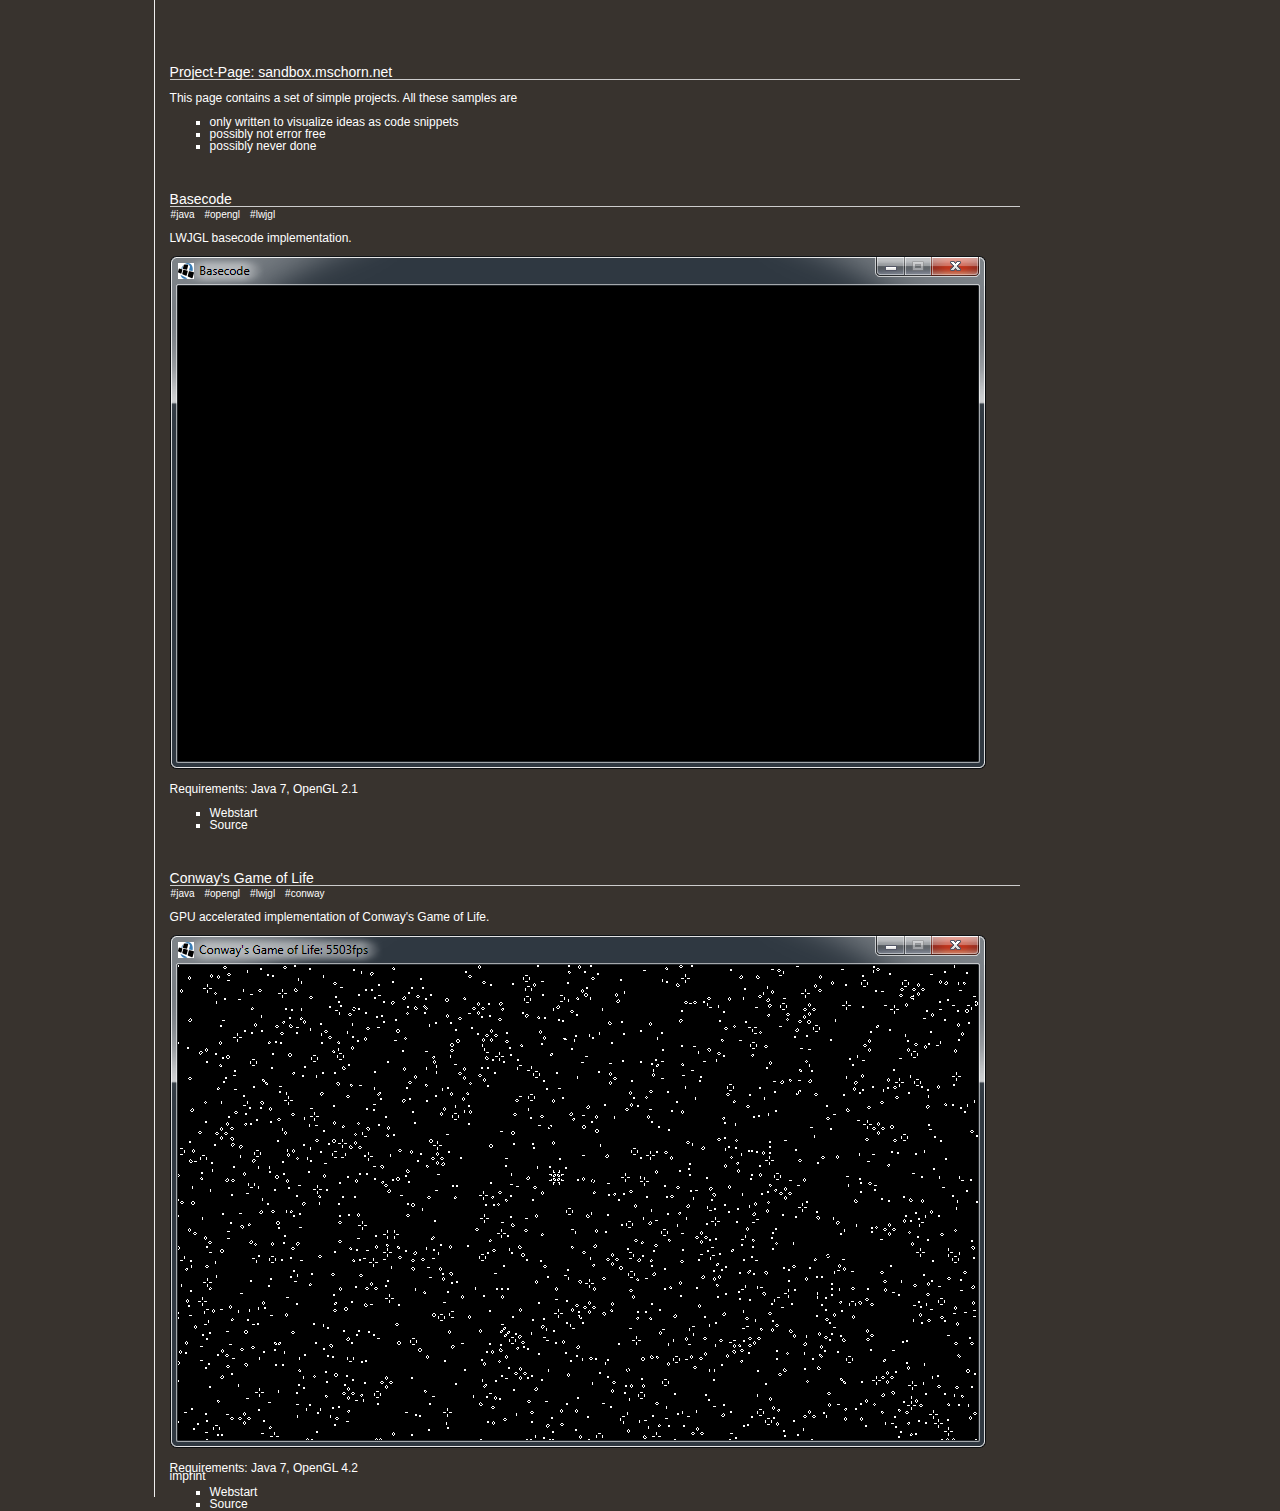
==== index.html @ 73b94a52 "Wagon: Deploying site to repository" ====
<!DOCTYPE HTML PUBLIC "-//W3C//DTD HTML 4.01//EN" "http://www.w3.org/TR/html4/strict.dtd">
<html>
<head>
<meta http-equiv="Content-Type" content="text/html;charset=utf-8">
<link href="images/favicon.ico" type="image/ico" rel="shortcut icon">
<link href="images/favicon.ico" type="image/ico" rel="icon">
<title>sandbox.mschorn.net</title>
<link rel="stylesheet" type="text/css" href="css/site.css">
</head>
<body>
	<div id="line">
		<div id="block">
		
			<div class="tblock">
				<span class="title">Project-Page: sandbox.mschorn.net</span>
			</div>
			<p>This page contains a set of simple projects. All these samples are</p>
			<ul>
				<li>only written to visualize ideas as code snippets</li>
				<li>possibly not error free</li>
				<li>possibly never done</li>
			</ul>


			<div class="tblock">
				<span class="title">Basecode</span>
			</div>
			<div class="tags">
				<span class="tag">#java</span><span class="tag">#opengl</span><span class="tag">#lwjgl</span>
			</div>
			<p>LWJGL basecode implementation.</p>
			<p><img src="images/basecode.png" alt="Basecode"></p>
			<p>Requirements: Java 7, OpenGL 2.1</p>
			<ul>
				<li><a href="jnlps/basecode.jnlp">Webstart</a></li>
				<li><a href="https://github.com/mschorn/net.mschorn.sandbox/tree/master/src/main/java/net/mschorn/sandbox/lwjgl/basecode">Source</a></li>
			</ul>


			<div class="tblock">
				<span class="title">Conway's Game of Life</span>
			</div>
			<div class="tags">
				<span class="tag">#java</span><span class="tag">#opengl</span><span class="tag">#lwjgl</span><span class="tag">#conway</span>
			</div>
			<p>GPU accelerated implementation of Conway's Game of Life.</p>
			<p><img src="images/conway.png" alt="Conway's Game of Life"></p>
			<p>Requirements: Java 7, OpenGL 4.2</p>
			<ul>
				<li><a href="jnlps/conway.jnlp">Webstart</a></li>
				<li><a href="https://github.com/mschorn/net.mschorn.sandbox/tree/master/src/main/java/net/mschorn/sandbox/lwjgl/conway">Source</a></li>
			</ul>


		</div>
		<div id="bottom">
			<div id="imprint">
				<table>
					<tr>
						<td class="bold" style="width: 45px;">name:</td>
						<td>Michael Schorn</td>
					</tr>
					<tr>
						<td class="bold">email:</td>
						<td><a href="mailto:me@mschorn.net">me@mschorn.net</a></td>
					</tr>
					<tr>
						<td class="bold">web:</td>
						<td><a href="http://mschorn.net">mschorn.net</a></td>
					</tr>
				</table>
			</div>
			<a id="imprintlink" onclick="document.getElementById('imprint').style.visibility='visible'; document.getElementById('imprintlink').style.visibility='hidden';" href="javascript://">imprint</a>
		</div>
	</div>
</body>
</html>
<!--
And always remember:
    "The Only Good Bug Is a Dead Bug"
-->
---- css/site.css ----
@charset "utf-8";

body {
	background-color: #38332e;
	font-family: dialog, sans-serif;
	font-size: 12px;
	line-height: 1;
	color: #ffffff;
}

a:link {
	text-decoration: none;
	font-weight: normal;
	color: #ffffff;
}

a:visited {
	text-decoration: none;
	font-weight: normal;
	color: #ffffff;
}

table {
	margin: 0px;
	padding: 0px;
	border-spacing: 0px;
}

td {
	margin-left: 0px;
	padding-left: 0px;
}

ul {
	list-style-type: square;
}

.bold {
	font-weight: bold;
}

.title {
	font-size: 14px;
}

.tag {
	font-size: 10px;
	margin: 0px 10px 0px 0px;
}

.tag:link {
	color: #777777;
}

.tag:visited {
	color: #777777;
}

.tags {
	margin: 1px;
}

.tblock {
	position: relative;
	min-width: 850px;
	padding: 0px;
	margin: 40px 0px 0px 0px;
	border-bottom-width: 1px;
	border-bottom-style: solid;
	border-bottom-color: #CCCCCC;
}

#line {
	position: absolute;
	top: 0px;
	left: 12%;
	width: 837px;
	min-height: 100%;
	border-left-width: 1px;
	border-left-style: solid;
	border-left-color: #eeeeee;
}

#block {
	position: relative;
	top: 25px;
	left: 15px;
}

#bottom {
	position: absolute;
	bottom: 15px;
	left: 15px;
	width: 521px;
}

#imprint {
	visibility: hidden;
}
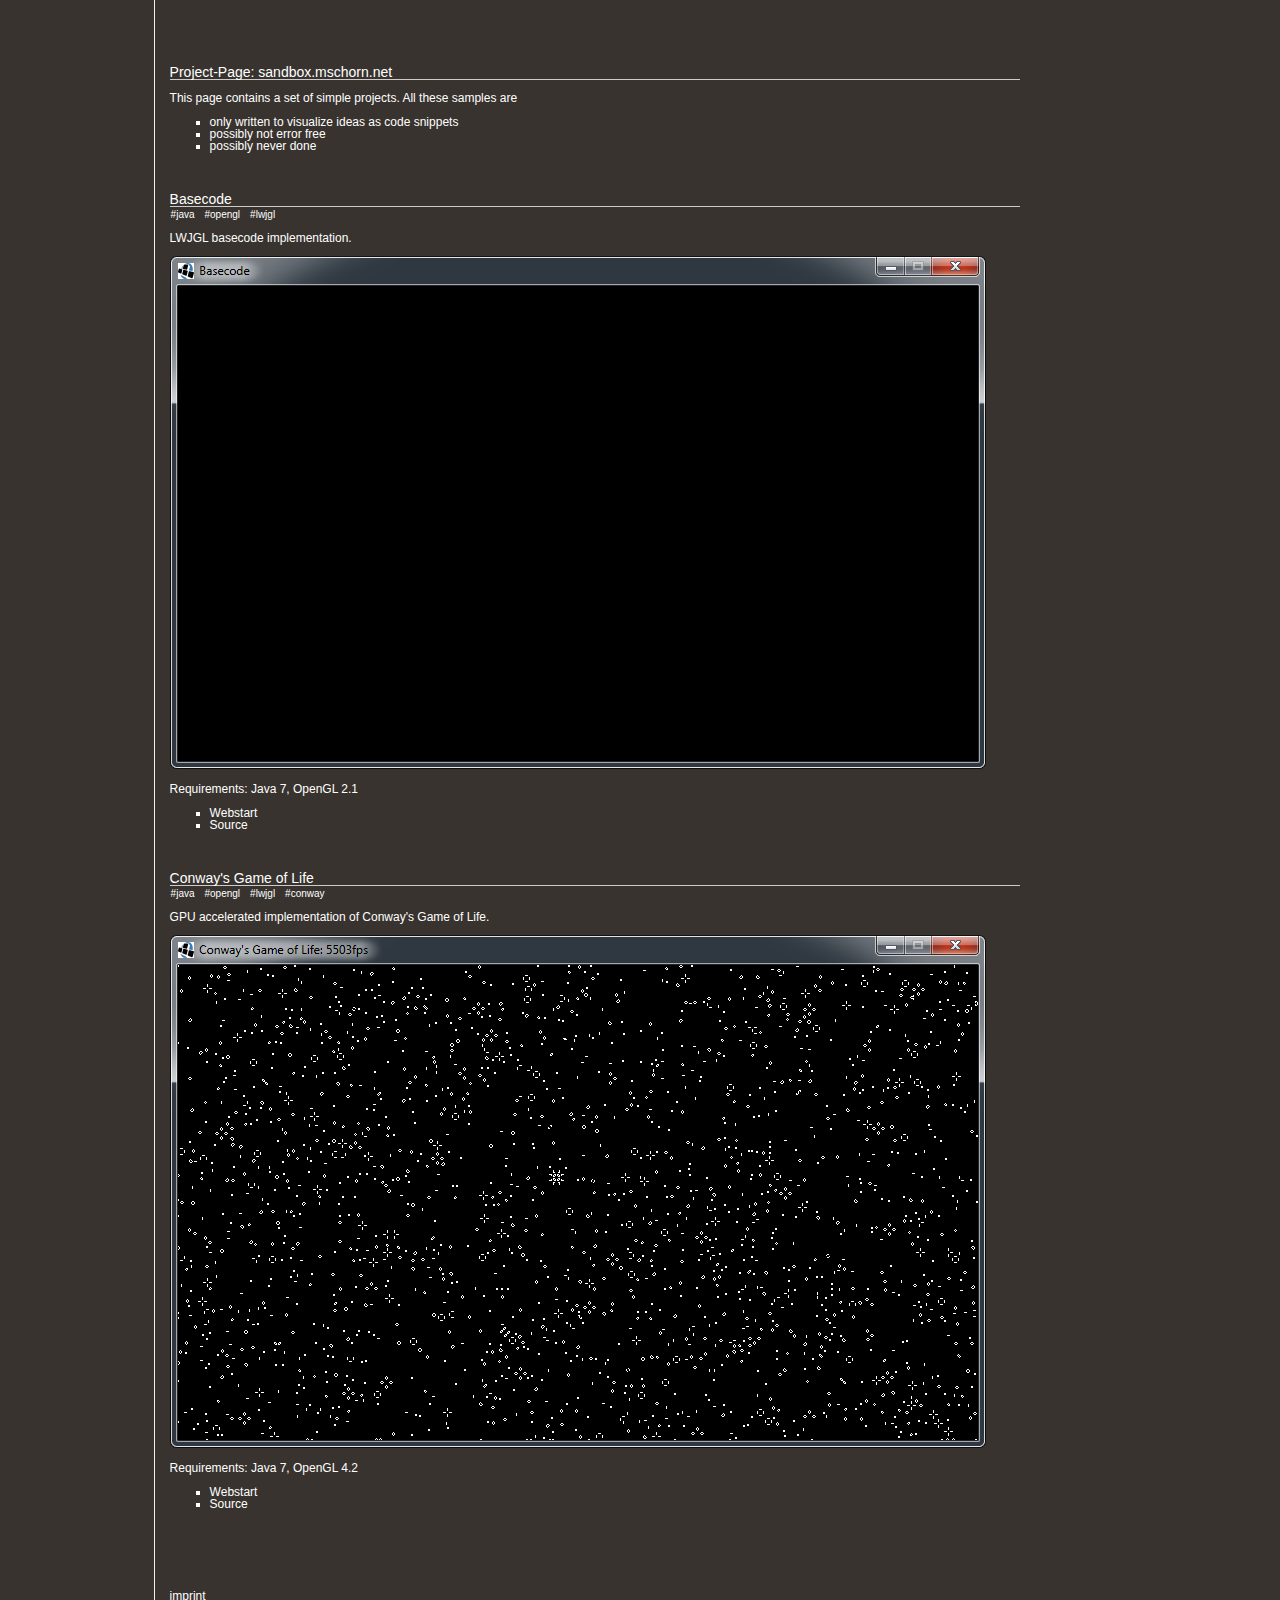
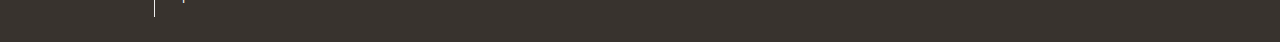
==== commit 949e2885: "Wagon: Deploying site to repository" ====
--- a/index.html
+++ b/index.html
@@ -51,6 +51,7 @@
 				<li><a href="https://github.com/mschorn/net.mschorn.sandbox/tree/master/src/main/java/net/mschorn/sandbox/lwjgl/conway">Source</a></li>
 			</ul>
 
+			<div id="space"></div>
 
 		</div>
 		<div id="bottom">
--- a/css/site.css
+++ b/css/site.css
@@ -87,6 +87,10 @@
 	left: 15px;
 }
 
+#space {
+	height: 120px;
+}
+
 #bottom {
 	position: absolute;
 	bottom: 15px;
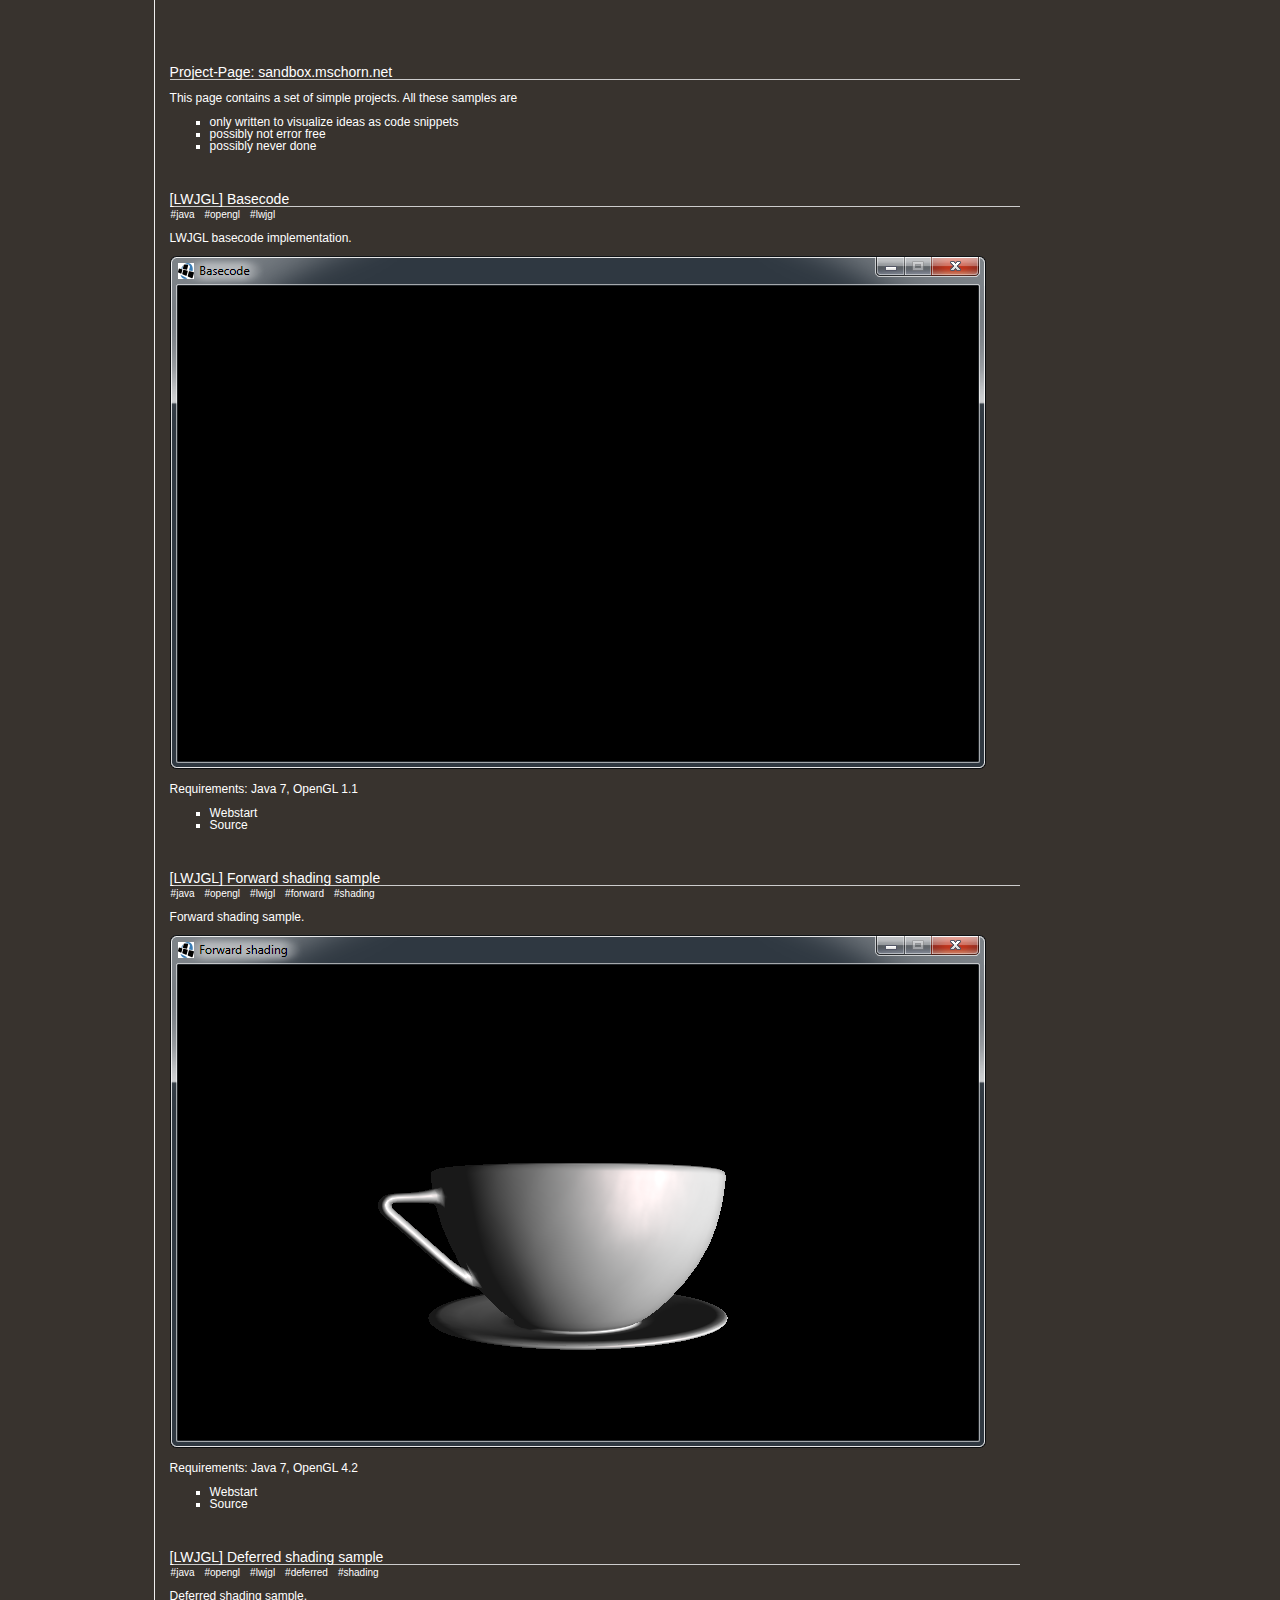
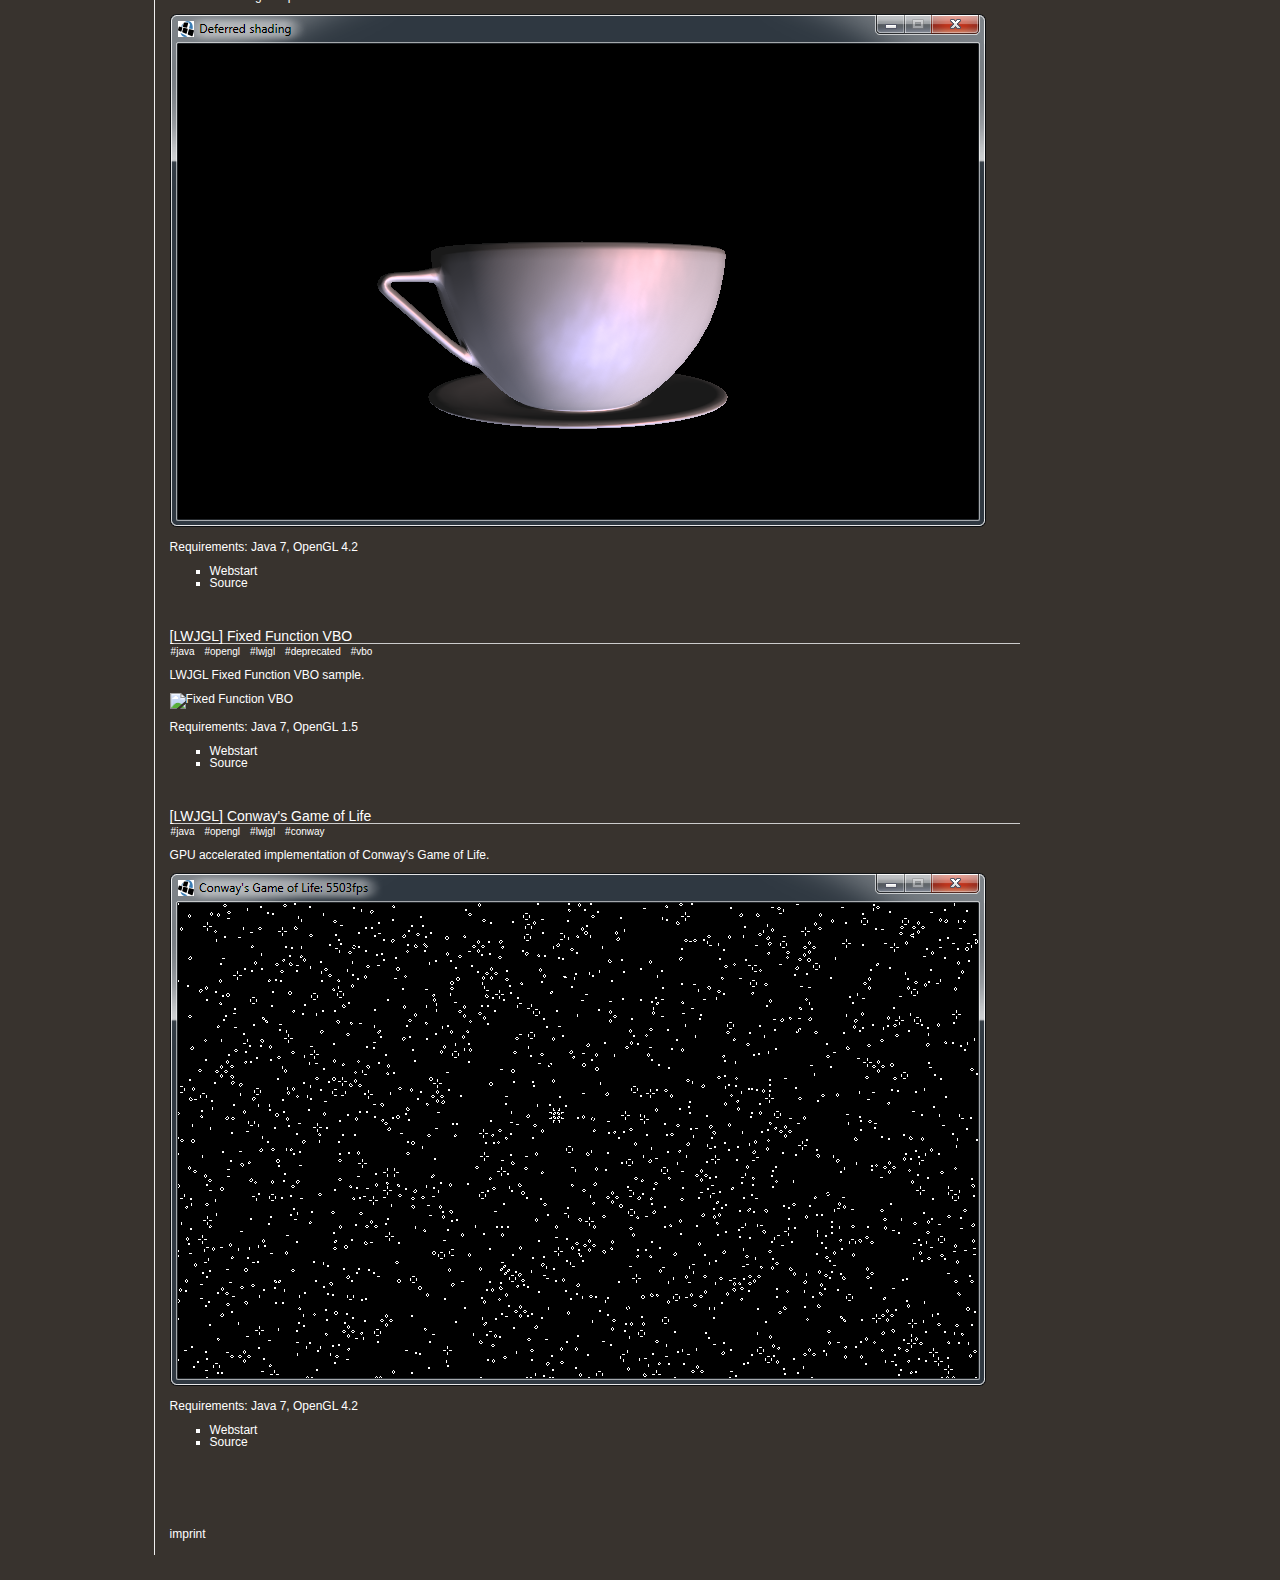
==== commit 03459b48: "Wagon: Deploying site to repository" ====
--- a/index.html
+++ b/index.html
@@ -23,22 +23,67 @@
 
 
 			<div class="tblock">
-				<span class="title">Basecode</span>
+				<span class="title"><a name="basecode">[LWJGL] Basecode</a></span>
 			</div>
 			<div class="tags">
 				<span class="tag">#java</span><span class="tag">#opengl</span><span class="tag">#lwjgl</span>
 			</div>
 			<p>LWJGL basecode implementation.</p>
 			<p><img src="images/basecode.png" alt="Basecode"></p>
-			<p>Requirements: Java 7, OpenGL 2.1</p>
+			<p>Requirements: Java 7, OpenGL 1.1</p>
 			<ul>
 				<li><a href="jnlps/basecode.jnlp">Webstart</a></li>
 				<li><a href="https://github.com/mschorn/net.mschorn.sandbox/tree/master/src/main/java/net/mschorn/sandbox/lwjgl/basecode">Source</a></li>
 			</ul>
+			
+			
+			<div class="tblock">
+				<span class="title"><a name="forward">[LWJGL] Forward shading sample</a></span>
+			</div>
+			<div class="tags">
+				<span class="tag">#java</span><span class="tag">#opengl</span><span class="tag">#lwjgl</span><span class="tag">#forward</span><span class="tag">#shading</span>
+			</div>
+			<p>Forward shading sample.</p>
+			<p><img src="images/forward.png" alt="Forward"></p>
+			<p>Requirements: Java 7, OpenGL 4.2</p>
+			<ul>
+				<li><a href="jnlps/forward.jnlp">Webstart</a></li>
+				<li><a href="https://github.com/mschorn/net.mschorn.sandbox/tree/master/src/main/java/net/mschorn/sandbox/lwjgl/forward/shading">Source</a></li>
+			</ul>
+			
+			
+			<div class="tblock">
+				<span class="title"><a name="deferred">[LWJGL] Deferred shading sample</a></span>
+			</div>
+			<div class="tags">
+				<span class="tag">#java</span><span class="tag">#opengl</span><span class="tag">#lwjgl</span><span class="tag">#deferred</span><span class="tag">#shading</span>
+			</div>
+			<p>Deferred shading sample.</p>
+			<p><img src="images/deferred.png" alt="Deferred"></p>
+			<p>Requirements: Java 7, OpenGL 4.2</p>
+			<ul>
+				<li><a href="jnlps/deferred.jnlp">Webstart</a></li>
+				<li><a href="https://github.com/mschorn/net.mschorn.sandbox/tree/master/src/main/java/net/mschorn/sandbox/lwjgl/deferred/shading">Source</a></li>
+			</ul>
+			
+			
+			<div class="tblock">
+				<span class="title"><a name="ffvbo">[LWJGL] Fixed Function VBO</a></span>
+			</div>
+			<div class="tags">
+				<span class="tag">#java</span><span class="tag">#opengl</span><span class="tag">#lwjgl</span><span class="tag">#deprecated</span><span class="tag">#vbo</span>
+			</div>
+			<p>LWJGL Fixed Function VBO sample.</p>
+			<p><img src="images/ffvbo.png" alt="Fixed Function VBO"></p>
+			<p>Requirements: Java 7, OpenGL 1.5</p>
+			<ul>
+				<li><a href="jnlps/ffvbo.jnlp">Webstart</a></li>
+				<li><a href="https://github.com/mschorn/net.mschorn.sandbox/tree/master/src/main/java/net/mschorn/sandbox/lwjgl/deprecated/vbo">Source</a></li>
+			</ul>
 
 
 			<div class="tblock">
-				<span class="title">Conway's Game of Life</span>
+				<span class="title"><a name="conway">[LWJGL] Conway's Game of Life</a></span>
 			</div>
 			<div class="tags">
 				<span class="tag">#java</span><span class="tag">#opengl</span><span class="tag">#lwjgl</span><span class="tag">#conway</span>
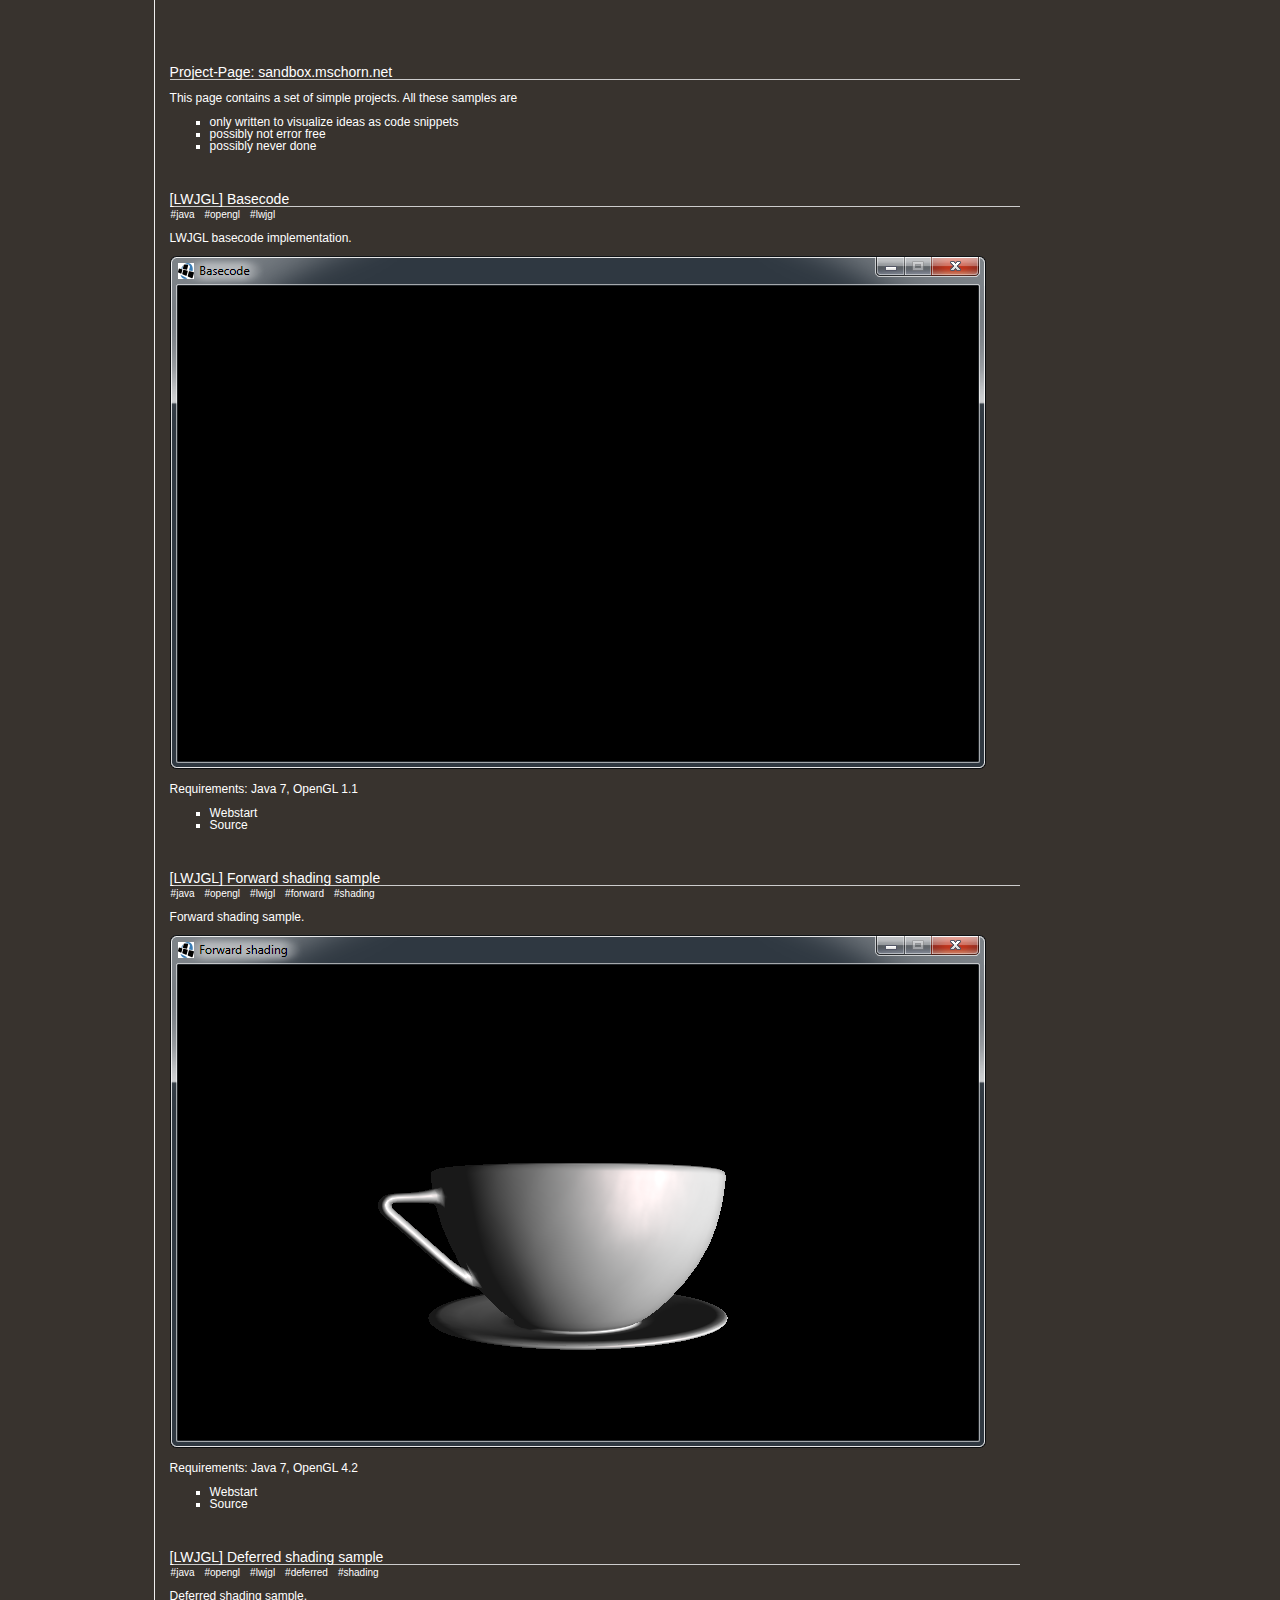
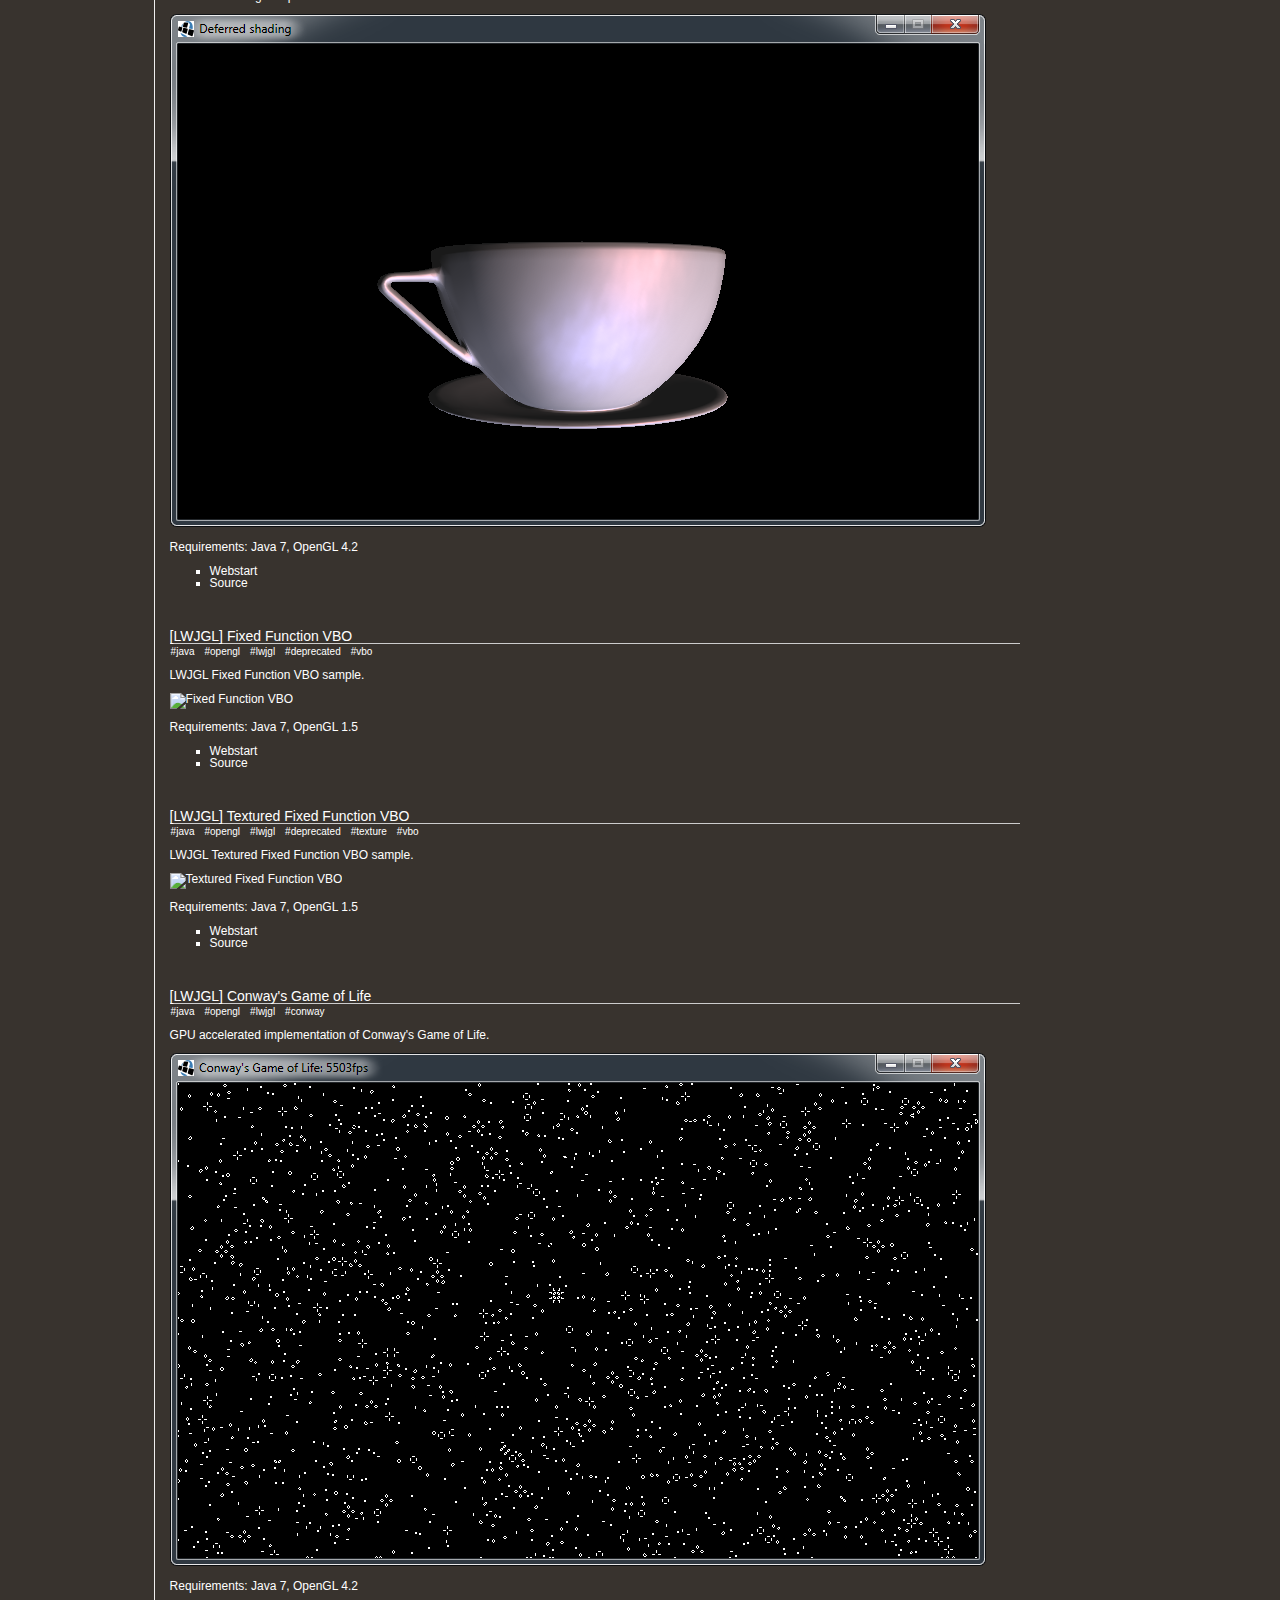
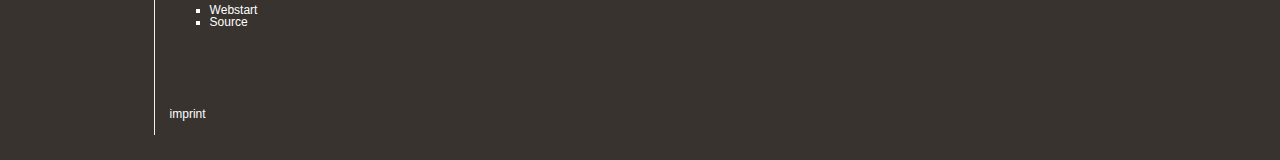
==== commit 0af65550: "Wagon: Deploying site to repository" ====
--- a/index.html
+++ b/index.html
@@ -80,6 +80,21 @@
 				<li><a href="jnlps/ffvbo.jnlp">Webstart</a></li>
 				<li><a href="https://github.com/mschorn/net.mschorn.sandbox/tree/master/src/main/java/net/mschorn/sandbox/lwjgl/deprecated/vbo">Source</a></li>
 			</ul>
+			
+			
+			<div class="tblock">
+				<span class="title"><a name="fftexturedvbo">[LWJGL] Textured Fixed Function VBO</a></span>
+			</div>
+			<div class="tags">
+				<span class="tag">#java</span><span class="tag">#opengl</span><span class="tag">#lwjgl</span><span class="tag">#deprecated</span><span class="tag">#texture</span><span class="tag">#vbo</span>
+			</div>
+			<p>LWJGL Textured Fixed Function VBO sample.</p>
+			<p><img src="images/fftexturedvbo.png" alt="Textured Fixed Function VBO"></p>
+			<p>Requirements: Java 7, OpenGL 1.5</p>
+			<ul>
+				<li><a href="jnlps/fftexturedvbo.jnlp">Webstart</a></li>
+				<li><a href="https://github.com/mschorn/net.mschorn.sandbox/tree/master/src/main/java/net/mschorn/sandbox/lwjgl/deprecated/texture">Source</a></li>
+			</ul>
 
 
 			<div class="tblock">
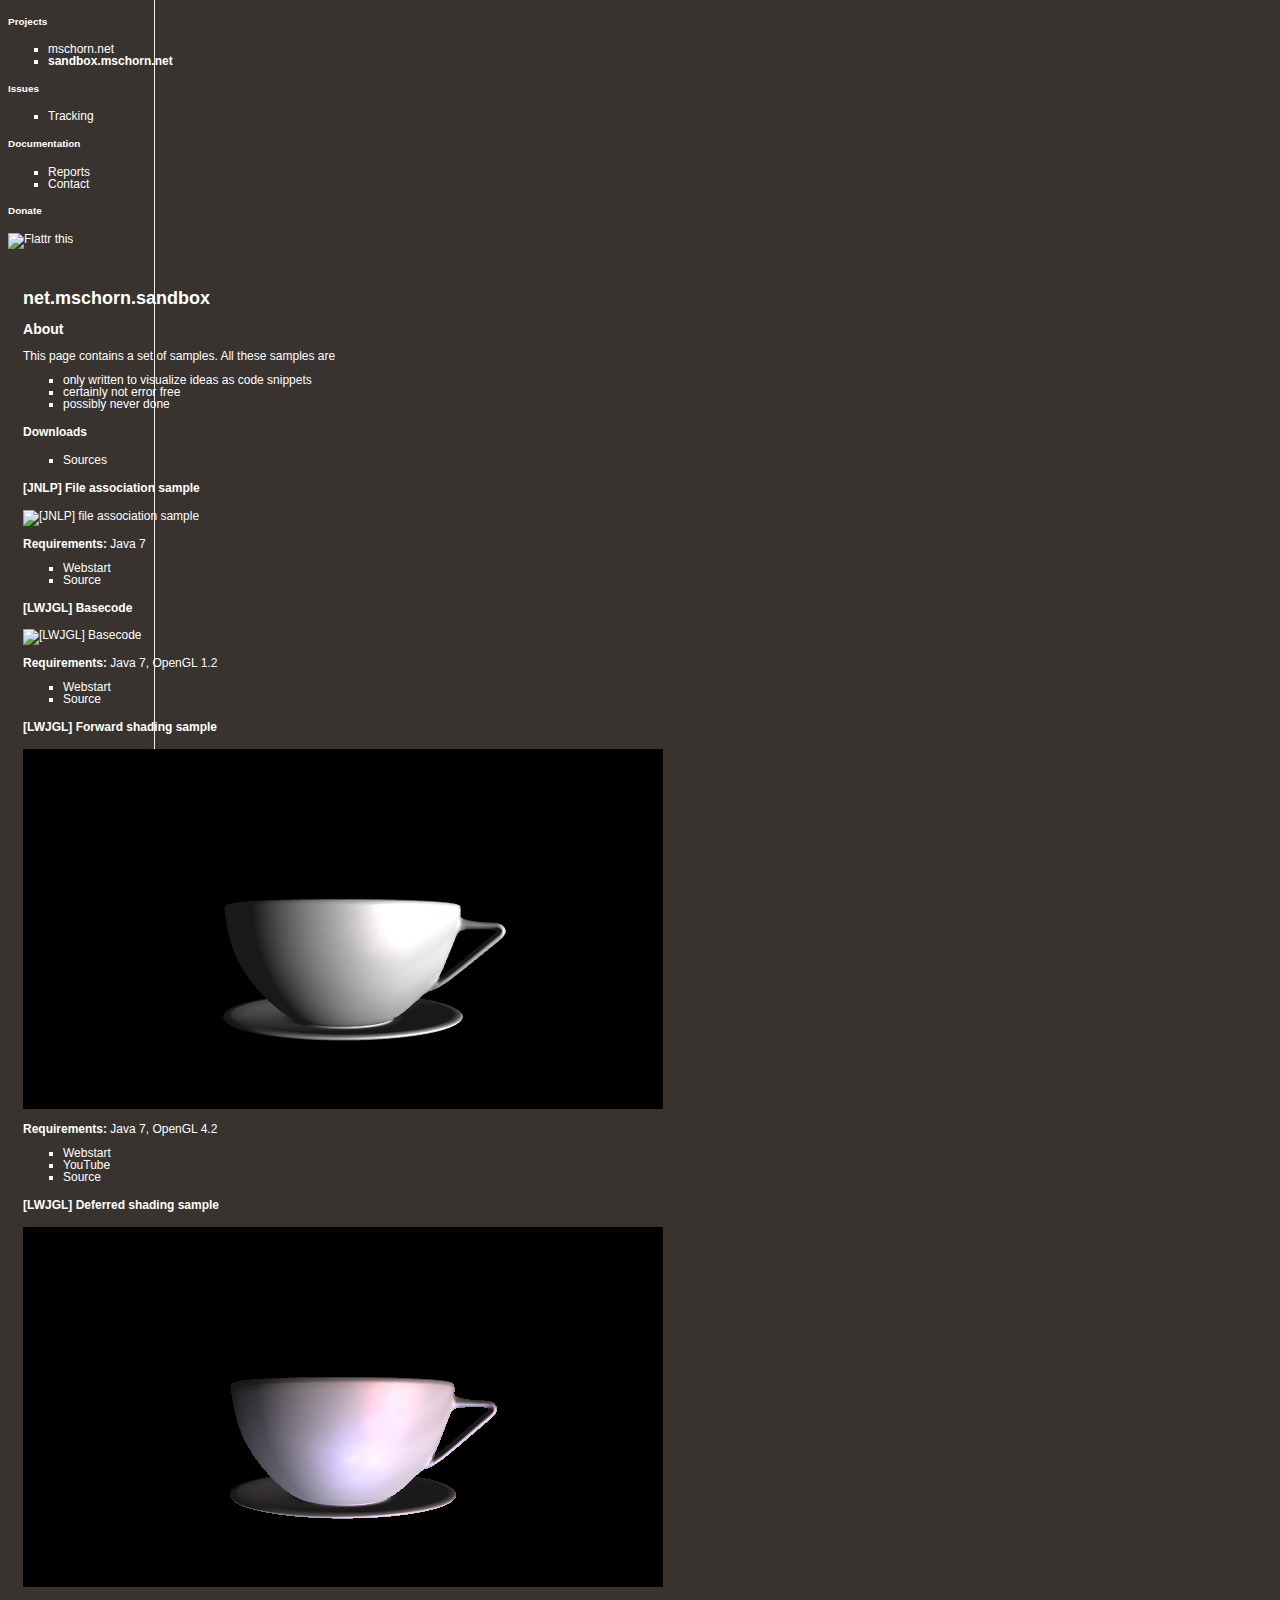
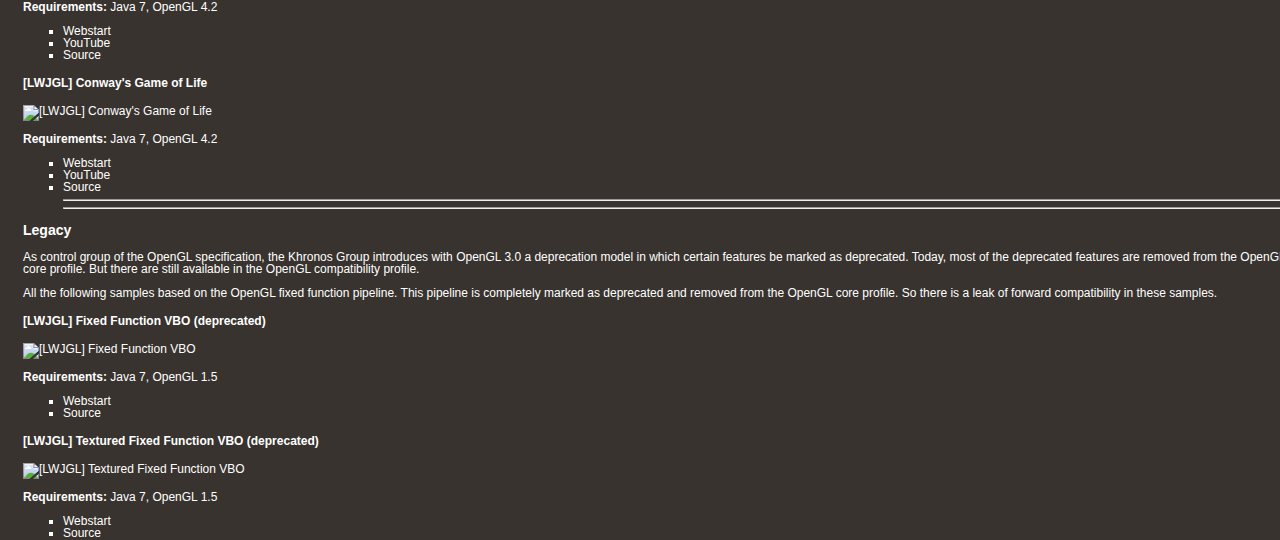
==== commit b82421a5: "Wagon: Deploying site to repository" ====
--- a/index.html
+++ b/index.html
@@ -1,142 +1,80 @@
 <!DOCTYPE HTML PUBLIC "-//W3C//DTD HTML 4.01//EN" "http://www.w3.org/TR/html4/strict.dtd">
-<html>
-<head>
-<meta http-equiv="Content-Type" content="text/html;charset=utf-8">
-<link href="images/favicon.ico" type="image/ico" rel="shortcut icon">
-<link href="images/favicon.ico" type="image/ico" rel="icon">
-<title>sandbox.mschorn.net</title>
-<link rel="stylesheet" type="text/css" href="css/site.css">
-</head>
-<body>
-	<div id="line">
-		<div id="block">
-		
-			<div class="tblock">
-				<span class="title">Project-Page: sandbox.mschorn.net</span>
-			</div>
-			<p>This page contains a set of simple projects. All these samples are</p>
-			<ul>
-				<li>only written to visualize ideas as code snippets</li>
-				<li>possibly not error free</li>
-				<li>possibly never done</li>
-			</ul>
 
 
-			<div class="tblock">
-				<span class="title"><a name="basecode">[LWJGL] Basecode</a></span>
-			</div>
-			<div class="tags">
-				<span class="tag">#java</span><span class="tag">#opengl</span><span class="tag">#lwjgl</span>
-			</div>
-			<p>LWJGL basecode implementation.</p>
-			<p><img src="images/basecode.png" alt="Basecode"></p>
-			<p>Requirements: Java 7, OpenGL 1.1</p>
-			<ul>
-				<li><a href="jnlps/basecode.jnlp">Webstart</a></li>
-				<li><a href="https://github.com/mschorn/net.mschorn.sandbox/tree/master/src/main/java/net/mschorn/sandbox/lwjgl/basecode">Source</a></li>
-			</ul>
-			
-			
-			<div class="tblock">
-				<span class="title"><a name="forward">[LWJGL] Forward shading sample</a></span>
-			</div>
-			<div class="tags">
-				<span class="tag">#java</span><span class="tag">#opengl</span><span class="tag">#lwjgl</span><span class="tag">#forward</span><span class="tag">#shading</span>
-			</div>
-			<p>Forward shading sample.</p>
-			<p><img src="images/forward.png" alt="Forward"></p>
-			<p>Requirements: Java 7, OpenGL 4.2</p>
-			<ul>
-				<li><a href="jnlps/forward.jnlp">Webstart</a></li>
-				<li><a href="https://github.com/mschorn/net.mschorn.sandbox/tree/master/src/main/java/net/mschorn/sandbox/lwjgl/forward/shading">Source</a></li>
-			</ul>
-			
-			
-			<div class="tblock">
-				<span class="title"><a name="deferred">[LWJGL] Deferred shading sample</a></span>
-			</div>
-			<div class="tags">
-				<span class="tag">#java</span><span class="tag">#opengl</span><span class="tag">#lwjgl</span><span class="tag">#deferred</span><span class="tag">#shading</span>
-			</div>
-			<p>Deferred shading sample.</p>
-			<p><img src="images/deferred.png" alt="Deferred"></p>
-			<p>Requirements: Java 7, OpenGL 4.2</p>
-			<ul>
-				<li><a href="jnlps/deferred.jnlp">Webstart</a></li>
-				<li><a href="https://github.com/mschorn/net.mschorn.sandbox/tree/master/src/main/java/net/mschorn/sandbox/lwjgl/deferred/shading">Source</a></li>
-			</ul>
-			
-			
-			<div class="tblock">
-				<span class="title"><a name="ffvbo">[LWJGL] Fixed Function VBO</a></span>
-			</div>
-			<div class="tags">
-				<span class="tag">#java</span><span class="tag">#opengl</span><span class="tag">#lwjgl</span><span class="tag">#deprecated</span><span class="tag">#vbo</span>
-			</div>
-			<p>LWJGL Fixed Function VBO sample.</p>
-			<p><img src="images/ffvbo.png" alt="Fixed Function VBO"></p>
-			<p>Requirements: Java 7, OpenGL 1.5</p>
-			<ul>
-				<li><a href="jnlps/ffvbo.jnlp">Webstart</a></li>
-				<li><a href="https://github.com/mschorn/net.mschorn.sandbox/tree/master/src/main/java/net/mschorn/sandbox/lwjgl/deprecated/vbo">Source</a></li>
-			</ul>
-			
-			
-			<div class="tblock">
-				<span class="title"><a name="fftexturedvbo">[LWJGL] Textured Fixed Function VBO</a></span>
-			</div>
-			<div class="tags">
-				<span class="tag">#java</span><span class="tag">#opengl</span><span class="tag">#lwjgl</span><span class="tag">#deprecated</span><span class="tag">#texture</span><span class="tag">#vbo</span>
-			</div>
-			<p>LWJGL Textured Fixed Function VBO sample.</p>
-			<p><img src="images/fftexturedvbo.png" alt="Textured Fixed Function VBO"></p>
-			<p>Requirements: Java 7, OpenGL 1.5</p>
-			<ul>
-				<li><a href="jnlps/fftexturedvbo.jnlp">Webstart</a></li>
-				<li><a href="https://github.com/mschorn/net.mschorn.sandbox/tree/master/src/main/java/net/mschorn/sandbox/lwjgl/deprecated/texture">Source</a></li>
-			</ul>
 
 
-			<div class="tblock">
-				<span class="title"><a name="conway">[LWJGL] Conway's Game of Life</a></span>
-			</div>
-			<div class="tags">
-				<span class="tag">#java</span><span class="tag">#opengl</span><span class="tag">#lwjgl</span><span class="tag">#conway</span>
-			</div>
-			<p>GPU accelerated implementation of Conway's Game of Life.</p>
-			<p><img src="images/conway.png" alt="Conway's Game of Life"></p>
-			<p>Requirements: Java 7, OpenGL 4.2</p>
-			<ul>
-				<li><a href="jnlps/conway.jnlp">Webstart</a></li>
-				<li><a href="https://github.com/mschorn/net.mschorn.sandbox/tree/master/src/main/java/net/mschorn/sandbox/lwjgl/conway">Source</a></li>
-			</ul>
 
-			<div id="space"></div>
+<!--
 
-		</div>
-		<div id="bottom">
-			<div id="imprint">
-				<table>
-					<tr>
-						<td class="bold" style="width: 45px;">name:</td>
-						<td>Michael Schorn</td>
-					</tr>
-					<tr>
-						<td class="bold">email:</td>
-						<td><a href="mailto:me@mschorn.net">me@mschorn.net</a></td>
-					</tr>
-					<tr>
-						<td class="bold">web:</td>
-						<td><a href="http://mschorn.net">mschorn.net</a></td>
-					</tr>
-				</table>
-			</div>
-			<a id="imprintlink" onclick="document.getElementById('imprint').style.visibility='visible'; document.getElementById('imprintlink').style.visibility='hidden';" href="javascript://">imprint</a>
-		</div>
-	</div>
-</body>
+Copyright 2011 - 2012, Michael Schorn (me@mschorn.net). All rights reserved.
+
+Redistribution and use in source and binary forms, with or without modification, are permitted
+provided that the following conditions are met:
+
+   1. Redistributions of source code must retain the above copyright notice, this list of
+      conditions and the following disclaimer.
+
+   2. Redistributions in binary form must reproduce the above copyright notice, this list of
+      conditions and the following disclaimer in the documentation and/or other materials
+      provided with the distribution.
+
+THIS SOFTWARE IS PROVIDED BY THE COPYRIGHT HOLDERS AND CONTRIBUTORS "AS IS" AND ANY EXPRESS
+OR IMPLIED WARRANTIES, INCLUDING, BUT NOT LIMITED TO, THE IMPLIED WARRANTIES OF MERCHANTABILITY
+AND FITNESS FOR A PARTICULAR PURPOSE ARE DISCLAIMED. IN NO EVENT SHALL THE COPYRIGHT OWNER OR
+CONTRIBUTORS BE LIABLE FOR ANY DIRECT, INDIRECT, INCIDENTAL, SPECIAL, EXEMPLARY, OR CONSEQUENTIAL
+DAMAGES (INCLUDING, BUT NOT LIMITED TO, PROCUREMENT OF SUBSTITUTE GOODS OR SERVICES; LOSS OF USE,
+DATA, OR PROFITS; OR BUSINESS INTERRUPTION) HOWEVER CAUSED AND ON ANY THEORY OF LIABILITY, WHETHER
+IN CONTRACT, STRICT LIABILITY, OR TORT (INCLUDING NEGLIGENCE OR OTHERWISE) ARISING IN ANY WAY OUT
+OF THE USE OF THIS SOFTWARE, EVEN IF ADVISED OF THE POSSIBILITY OF SUCH DAMAGE.
+
+-->
+
+<html>
+  <head>
+    <meta http-equiv="Content-Type" content="text/html;charset=UTF-8">
+    <link href="./images/favicon.ico" type="image/ico" rel="shortcut icon">
+    <link href="./images/favicon.ico" type="image/ico" rel="icon">
+    <title>net.mschorn.sandbox - net.mschorn.sandbox</title>
+    <style type="text/css">
+      @import url("./css/maven-theme.css");
+      @import url("./css/site.css");
+    </style>
+  </head>
+  <body>
+    <div id="main">
+      <div id="menu">            <h5>Projects</h5>
+            <ul>
+                  <li class="none">
+                <a href="http://mschorn.net/index.html" class="externalLink" title="mschorn.net">mschorn.net</a>
+      </li>
+                  <li class="none">
+      <strong>sandbox.mschorn.net</strong>
+      </li>
+          </ul>
+                <h5>Issues</h5>
+            <ul>
+                  <li class="none">
+                <a href="https://github.com/mschorn/net.mschorn.sandbox/issues/" class="externalLink" title="Tracking">Tracking</a>
+      </li>
+          </ul>
+                <h5>Documentation</h5>
+            <ul>
+                  <li class="none">
+                <a href="project-reports.html" title="Reports">Reports</a>
+      </li>
+                  <li class="none">
+                <a href="contact.html" title="Contact">Contact</a>
+      </li>
+          </ul>
+                  <h5>Donate</h5>
+      <a id="flattr" href="http://flattr.com/thing/932382/sandbox-mschorn-net"><img src="./images/flattr-badge-large.png" alt="Flattr this" title="Flattr this"></a>
+      </div>
+      <div id="line">&nbsp;</div>
+      <div id="block"><div class="section"><h2>net.mschorn.sandbox<a name="net.mschorn.sandbox"></a></h2><div class="section"><h3>About<a name="About"></a></h3><p>This page contains a set of samples. All these samples are</p><ul><li>only written to visualize ideas as code snippets</li><li>certainly not error free</li><li>possibly never done</li></ul><div class="section"><h4>Downloads<a name="Downloads"></a></h4><ul><li><a href="./zips/sandbox-sources.zip">Sources</a></li></ul></div><div class="section"><h4>[JNLP] File association sample<a name="aJNLP_File_association_sample"></a></h4><img src="./images/jnlp/association.png" alt="[JNLP] file association sample" /><p><b>Requirements:</b> Java 7</p><ul><li><a href="./jnlps/jnlp/association.jnlp">Webstart</a></li><li><a class="externalLink" href="https://github.com/mschorn/net.mschorn.sandbox/tree/master/src/main/java/net/mschorn/sandbox/jnlp/association">Source</a></li></ul></div><div class="section"><h4>[LWJGL] Basecode<a name="aLWJGL_Basecode"></a></h4><img src="./images/lwjgl/basecode/ITBasecode.png" alt="[LWJGL] Basecode" /><p><b>Requirements:</b> Java 7, OpenGL 1.2</p><ul><li><a href="./jnlps/lwjgl/basecode.jnlp">Webstart</a></li><li><a class="externalLink" href="https://github.com/mschorn/net.mschorn.sandbox/tree/master/src/main/java/net/mschorn/sandbox/lwjgl/basecode">Source</a></li></ul></div><div class="section"><h4>[LWJGL] Forward shading sample<a name="aLWJGL_Forward_shading_sample"></a></h4><img src="./images/lwjgl/forward/samples/shading/ITForwardShading.png" alt="[LWJGL] Forward shading sample" /><p><b>Requirements:</b> Java 7, OpenGL 4.2</p><ul><li><a href="./jnlps/lwjgl/forward/forward.jnlp">Webstart</a></li><li><a class="externalLink" href="https://www.youtube.com/watch?v=pTU6_xQVCeY">YouTube</a></li><li><a class="externalLink" href="https://github.com/mschorn/net.mschorn.sandbox/tree/master/src/main/java/net/mschorn/sandbox/lwjgl/forward/samples/shading">Source</a></li></ul></div><div class="section"><h4>[LWJGL] Deferred shading sample<a name="aLWJGL_Deferred_shading_sample"></a></h4><img src="./images/lwjgl/deferred/samples/shading/ITDeferredShading.png" alt="[LWJGL] Deferred shading sample" /><p><b>Requirements:</b> Java 7, OpenGL 4.2</p><ul><li><a href="./jnlps/lwjgl/deferred/deferred.jnlp">Webstart</a></li><li><a class="externalLink" href="https://www.youtube.com/watch?v=SZigctCVqBs">YouTube</a></li><li><a class="externalLink" href="https://github.com/mschorn/net.mschorn.sandbox/tree/master/src/main/java/net/mschorn/sandbox/lwjgl/deferred/samples/shading">Source</a></li></ul></div><div class="section"><h4>[LWJGL] Conway's Game of Life<a name="aLWJGL_Conways_Game_of_Life"></a></h4><img src="./images/lwjgl/gpgpu/samples/conway/ITConway.png" alt="[LWJGL] Conway's Game of Life" /><p><b>Requirements:</b> Java 7, OpenGL 4.2</p><ul><li><a href="./jnlps/lwjgl/gpgpu/conway.jnlp">Webstart</a></li><li><a class="externalLink" href="https://www.youtube.com/watch?v=pkvoQ9Nxpg4">YouTube</a></li><li><a class="externalLink" href="https://github.com/mschorn/net.mschorn.sandbox/tree/master/src/main/java/net/mschorn/sandbox/lwjgl/gpgpu/samples/conway">Source</a><hr /><hr /></li></ul></div></div><div class="section"><h3>Legacy<a name="Legacy"></a></h3><p>As control group of the OpenGL specification, the Khronos Group introduces with OpenGL 3.0 a deprecation model in which certain features be marked as deprecated. Today, most of the deprecated features are removed from the OpenGL core profile. But there are still available in the OpenGL compatibility profile.</p><p>All the following samples based on the OpenGL fixed function pipeline. This pipeline is completely marked as deprecated and removed from the OpenGL core profile. So there is a leak of forward compatibility in these samples.</p><div class="section"><h4>[LWJGL] Fixed Function VBO (deprecated)<a name="aLWJGL_Fixed_Function_VBO_deprecated"></a></h4><img src="./images/lwjgl/deprecated/samples/vbo/ITSimpleVBO.png" alt="[LWJGL] Fixed Function VBO" /><p><b>Requirements:</b> Java 7, OpenGL 1.5</p><ul><li><a href="./jnlps/lwjgl/deprecated/simplevbo.jnlp">Webstart</a></li><li><a class="externalLink" href="https://github.com/mschorn/net.mschorn.sandbox/tree/master/src/main/java/net/mschorn/sandbox/lwjgl/deprecated/samples/vbo">Source</a></li></ul></div><div class="section"><h4>[LWJGL] Textured Fixed Function VBO (deprecated)<a name="aLWJGL_Textured_Fixed_Function_VBO_deprecated"></a></h4><img src="./images/lwjgl/deprecated/samples/texture/ITTexturedVBO.png" alt="[LWJGL] Textured Fixed Function VBO" /><p><b>Requirements:</b> Java 7, OpenGL 1.5</p><ul><li><a href="./jnlps/lwjgl/deprecated/texturedvbo.jnlp">Webstart</a></li><li><a class="externalLink" href="https://github.com/mschorn/net.mschorn.sandbox/tree/master/src/main/java/net/mschorn/sandbox/lwjgl/deprecated/samples/texture">Source</a> </li></ul></div></div></div></div>
+    </div>
+  </body>
 </html>
 <!--
 And always remember:
-    "The Only Good Bug Is a Dead Bug"
--->+    "The Only Good Bug Is a Dead Bug" (Starship Troopers)
+-->
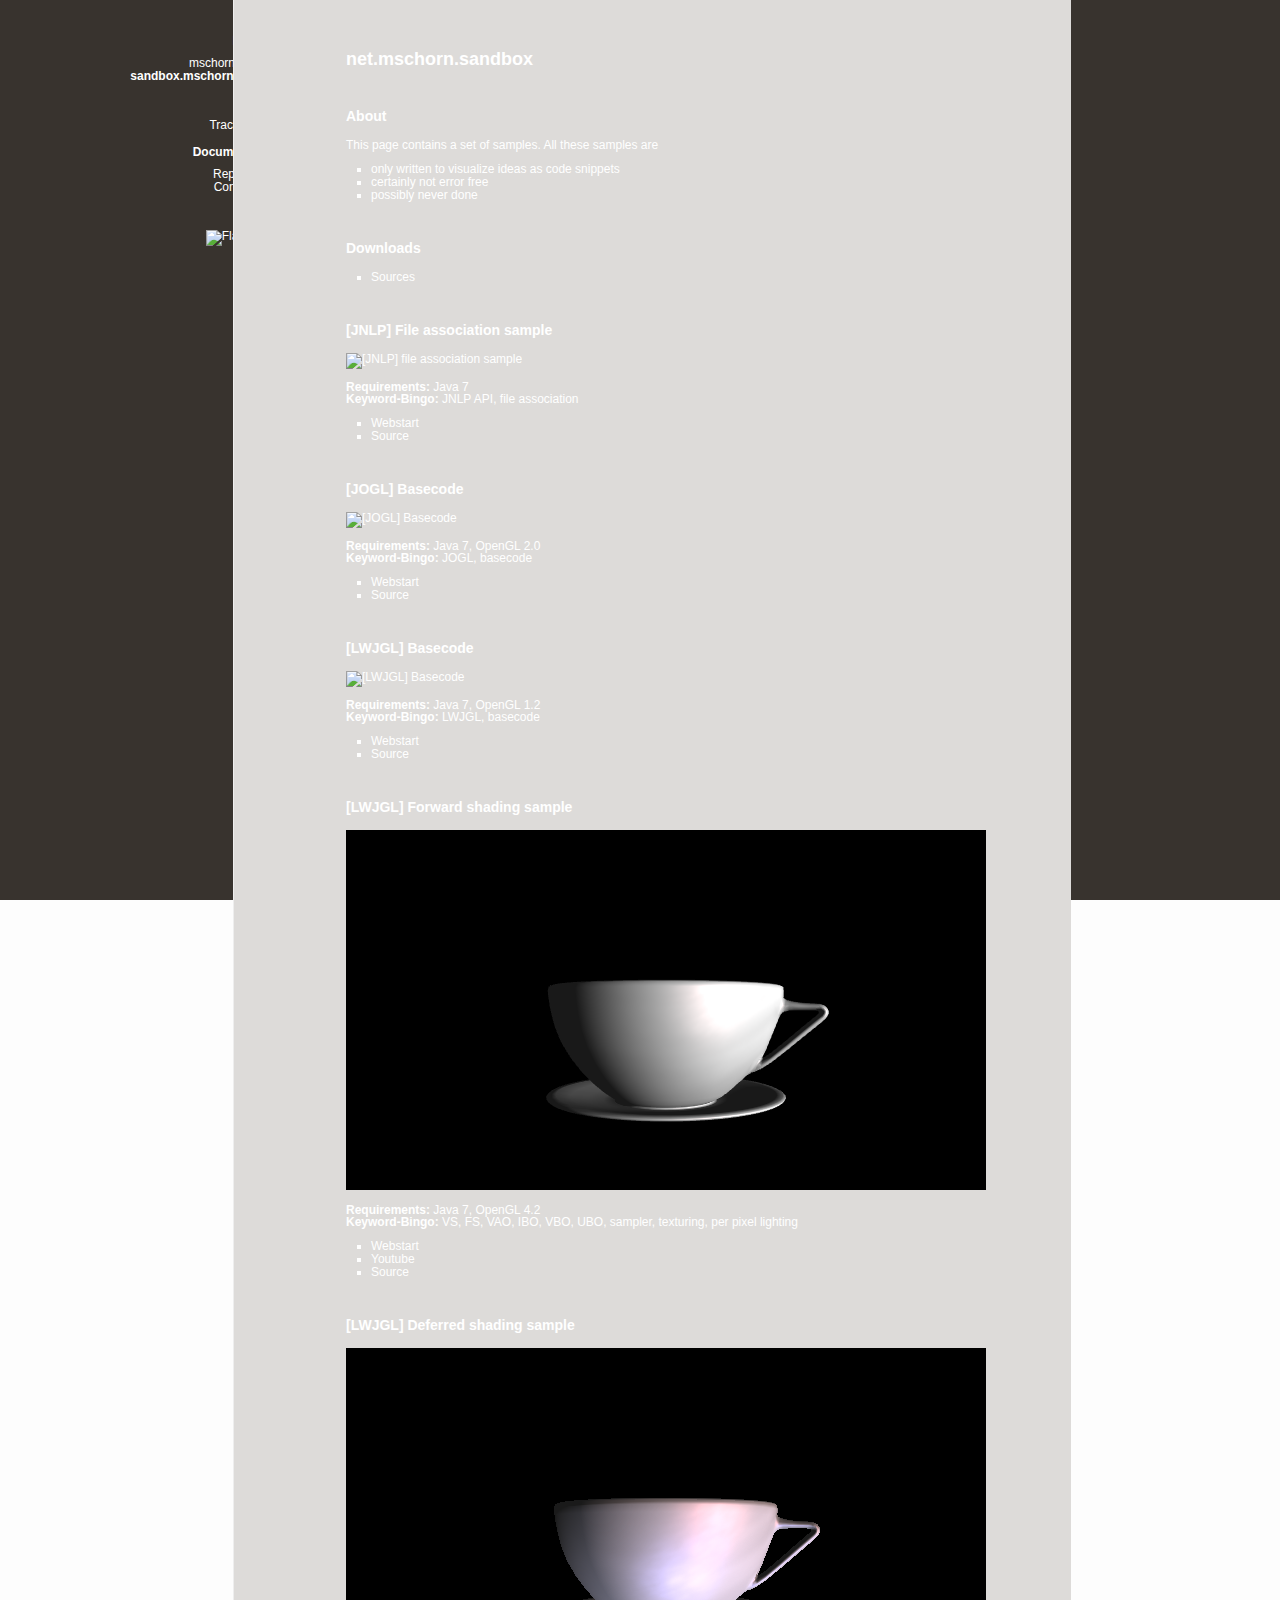
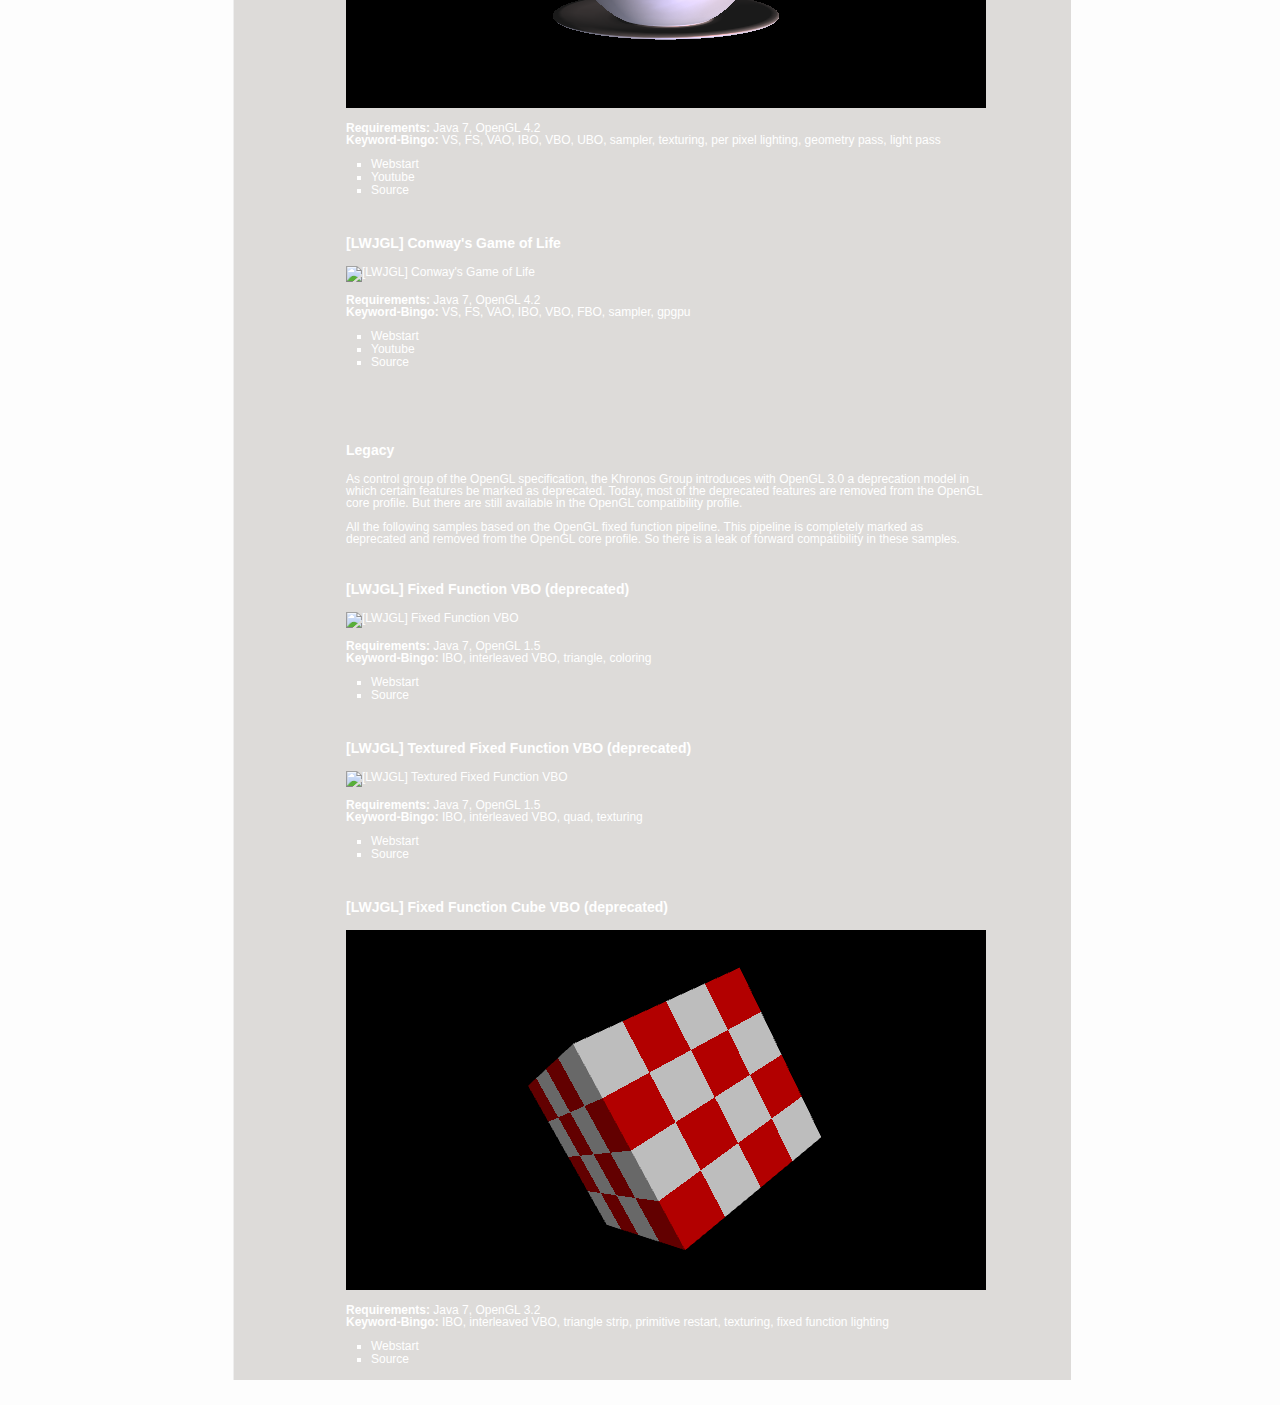
==== commit 4eadeaad: "Wagon: Deploying site to repository" ====
--- a/index.html
+++ b/index.html
@@ -6,7 +6,7 @@
 
 <!--
 
-Copyright 2011 - 2012, Michael Schorn (me@mschorn.net). All rights reserved.
+Copyright 2011 - 2013, Michael Schorn (me@mschorn.net). All rights reserved.
 
 Redistribution and use in source and binary forms, with or without modification, are permitted
 provided that the following conditions are met:
@@ -70,7 +70,7 @@
       <a id="flattr" href="http://flattr.com/thing/932382/sandbox-mschorn-net"><img src="./images/flattr-badge-large.png" alt="Flattr this" title="Flattr this"></a>
       </div>
       <div id="line">&nbsp;</div>
-      <div id="block"><div class="section"><h2>net.mschorn.sandbox<a name="net.mschorn.sandbox"></a></h2><div class="section"><h3>About<a name="About"></a></h3><p>This page contains a set of samples. All these samples are</p><ul><li>only written to visualize ideas as code snippets</li><li>certainly not error free</li><li>possibly never done</li></ul><div class="section"><h4>Downloads<a name="Downloads"></a></h4><ul><li><a href="./zips/sandbox-sources.zip">Sources</a></li></ul></div><div class="section"><h4>[JNLP] File association sample<a name="aJNLP_File_association_sample"></a></h4><img src="./images/jnlp/association.png" alt="[JNLP] file association sample" /><p><b>Requirements:</b> Java 7</p><ul><li><a href="./jnlps/jnlp/association.jnlp">Webstart</a></li><li><a class="externalLink" href="https://github.com/mschorn/net.mschorn.sandbox/tree/master/src/main/java/net/mschorn/sandbox/jnlp/association">Source</a></li></ul></div><div class="section"><h4>[LWJGL] Basecode<a name="aLWJGL_Basecode"></a></h4><img src="./images/lwjgl/basecode/ITBasecode.png" alt="[LWJGL] Basecode" /><p><b>Requirements:</b> Java 7, OpenGL 1.2</p><ul><li><a href="./jnlps/lwjgl/basecode.jnlp">Webstart</a></li><li><a class="externalLink" href="https://github.com/mschorn/net.mschorn.sandbox/tree/master/src/main/java/net/mschorn/sandbox/lwjgl/basecode">Source</a></li></ul></div><div class="section"><h4>[LWJGL] Forward shading sample<a name="aLWJGL_Forward_shading_sample"></a></h4><img src="./images/lwjgl/forward/samples/shading/ITForwardShading.png" alt="[LWJGL] Forward shading sample" /><p><b>Requirements:</b> Java 7, OpenGL 4.2</p><ul><li><a href="./jnlps/lwjgl/forward/forward.jnlp">Webstart</a></li><li><a class="externalLink" href="https://www.youtube.com/watch?v=pTU6_xQVCeY">YouTube</a></li><li><a class="externalLink" href="https://github.com/mschorn/net.mschorn.sandbox/tree/master/src/main/java/net/mschorn/sandbox/lwjgl/forward/samples/shading">Source</a></li></ul></div><div class="section"><h4>[LWJGL] Deferred shading sample<a name="aLWJGL_Deferred_shading_sample"></a></h4><img src="./images/lwjgl/deferred/samples/shading/ITDeferredShading.png" alt="[LWJGL] Deferred shading sample" /><p><b>Requirements:</b> Java 7, OpenGL 4.2</p><ul><li><a href="./jnlps/lwjgl/deferred/deferred.jnlp">Webstart</a></li><li><a class="externalLink" href="https://www.youtube.com/watch?v=SZigctCVqBs">YouTube</a></li><li><a class="externalLink" href="https://github.com/mschorn/net.mschorn.sandbox/tree/master/src/main/java/net/mschorn/sandbox/lwjgl/deferred/samples/shading">Source</a></li></ul></div><div class="section"><h4>[LWJGL] Conway's Game of Life<a name="aLWJGL_Conways_Game_of_Life"></a></h4><img src="./images/lwjgl/gpgpu/samples/conway/ITConway.png" alt="[LWJGL] Conway's Game of Life" /><p><b>Requirements:</b> Java 7, OpenGL 4.2</p><ul><li><a href="./jnlps/lwjgl/gpgpu/conway.jnlp">Webstart</a></li><li><a class="externalLink" href="https://www.youtube.com/watch?v=pkvoQ9Nxpg4">YouTube</a></li><li><a class="externalLink" href="https://github.com/mschorn/net.mschorn.sandbox/tree/master/src/main/java/net/mschorn/sandbox/lwjgl/gpgpu/samples/conway">Source</a><hr /><hr /></li></ul></div></div><div class="section"><h3>Legacy<a name="Legacy"></a></h3><p>As control group of the OpenGL specification, the Khronos Group introduces with OpenGL 3.0 a deprecation model in which certain features be marked as deprecated. Today, most of the deprecated features are removed from the OpenGL core profile. But there are still available in the OpenGL compatibility profile.</p><p>All the following samples based on the OpenGL fixed function pipeline. This pipeline is completely marked as deprecated and removed from the OpenGL core profile. So there is a leak of forward compatibility in these samples.</p><div class="section"><h4>[LWJGL] Fixed Function VBO (deprecated)<a name="aLWJGL_Fixed_Function_VBO_deprecated"></a></h4><img src="./images/lwjgl/deprecated/samples/vbo/ITSimpleVBO.png" alt="[LWJGL] Fixed Function VBO" /><p><b>Requirements:</b> Java 7, OpenGL 1.5</p><ul><li><a href="./jnlps/lwjgl/deprecated/simplevbo.jnlp">Webstart</a></li><li><a class="externalLink" href="https://github.com/mschorn/net.mschorn.sandbox/tree/master/src/main/java/net/mschorn/sandbox/lwjgl/deprecated/samples/vbo">Source</a></li></ul></div><div class="section"><h4>[LWJGL] Textured Fixed Function VBO (deprecated)<a name="aLWJGL_Textured_Fixed_Function_VBO_deprecated"></a></h4><img src="./images/lwjgl/deprecated/samples/texture/ITTexturedVBO.png" alt="[LWJGL] Textured Fixed Function VBO" /><p><b>Requirements:</b> Java 7, OpenGL 1.5</p><ul><li><a href="./jnlps/lwjgl/deprecated/texturedvbo.jnlp">Webstart</a></li><li><a class="externalLink" href="https://github.com/mschorn/net.mschorn.sandbox/tree/master/src/main/java/net/mschorn/sandbox/lwjgl/deprecated/samples/texture">Source</a> </li></ul></div></div></div></div>
+      <div id="block"><div class="section"><h2>net.mschorn.sandbox<a name="net.mschorn.sandbox"></a></h2><div class="section"><h3>About<a name="About"></a></h3><p>This page contains a set of samples. All these samples are</p><ul><li>only written to visualize ideas as code snippets</li><li>certainly not error free</li><li>possibly never done</li></ul><div class="section"><h4>Downloads<a name="Downloads"></a></h4><ul><li><a href="./zips/sandbox-sources.zip">Sources</a></li></ul></div><div class="section"><h4>[JNLP] File association sample<a name="aJNLP_File_association_sample"></a></h4><img src="./images/jnlp/association.png" alt="[JNLP] file association sample" /><p><b>Requirements:</b> Java 7<br /><b>Keyword-Bingo:</b> JNLP API, file association</p><ul><li><a href="./jnlps/jnlp/association.jnlp">Webstart</a></li><li><a class="externalLink" href="https://github.com/mschorn/net.mschorn.sandbox/tree/master/src/main/java/net/mschorn/sandbox/jnlp/association">Source</a></li></ul></div><div class="section"><h4>[JOGL] Basecode<a name="aJOGL_Basecode"></a></h4><img src="./images/jogl/basecode/ITBasecode.png" alt="[JOGL] Basecode" /><p><b>Requirements:</b> Java 7, OpenGL 2.0<br /><b>Keyword-Bingo:</b> JOGL, basecode</p><ul><li><a href="./jnlps/jogl/basecode.jnlp">Webstart</a></li><li><a class="externalLink" href="https://github.com/mschorn/net.mschorn.sandbox/tree/master/src/main/java/net/mschorn/sandbox/jogl/basecode">Source</a></li></ul></div><div class="section"><h4>[LWJGL] Basecode<a name="aLWJGL_Basecode"></a></h4><img src="./images/lwjgl/basecode/ITBasecode.png" alt="[LWJGL] Basecode" /><p><b>Requirements:</b> Java 7, OpenGL 1.2<br /><b>Keyword-Bingo:</b> LWJGL, basecode</p><ul><li><a href="./jnlps/lwjgl/basecode.jnlp">Webstart</a></li><li><a class="externalLink" href="https://github.com/mschorn/net.mschorn.sandbox/tree/master/src/main/java/net/mschorn/sandbox/lwjgl/basecode">Source</a></li></ul></div><div class="section"><h4>[LWJGL] Forward shading sample<a name="aLWJGL_Forward_shading_sample"></a></h4><img src="./images/lwjgl/forward/samples/shading/ITForwardShading.png" alt="[LWJGL] Forward shading sample" /><p><b>Requirements:</b> Java 7, OpenGL 4.2<br /><b>Keyword-Bingo:</b> VS, FS, VAO, IBO, VBO, UBO, sampler, texturing, per pixel lighting</p><ul><li><a href="./jnlps/lwjgl/forward/forward.jnlp">Webstart</a></li><li><a class="externalLink" href="https://www.youtube.com/watch?v=pTU6_xQVCeY">Youtube</a></li><li><a class="externalLink" href="https://github.com/mschorn/net.mschorn.sandbox/tree/master/src/main/java/net/mschorn/sandbox/lwjgl/forward/samples/shading">Source</a></li></ul></div><div class="section"><h4>[LWJGL] Deferred shading sample<a name="aLWJGL_Deferred_shading_sample"></a></h4><img src="./images/lwjgl/deferred/samples/shading/ITDeferredShading.png" alt="[LWJGL] Deferred shading sample" /><p><b>Requirements:</b> Java 7, OpenGL 4.2<br /><b>Keyword-Bingo:</b> VS, FS, VAO, IBO, VBO, UBO, sampler, texturing, per pixel lighting, geometry pass, light pass </p><ul><li><a href="./jnlps/lwjgl/deferred/deferred.jnlp">Webstart</a></li><li><a class="externalLink" href="https://www.youtube.com/watch?v=SZigctCVqBs">Youtube</a></li><li><a class="externalLink" href="https://github.com/mschorn/net.mschorn.sandbox/tree/master/src/main/java/net/mschorn/sandbox/lwjgl/deferred/samples/shading">Source</a></li></ul></div><div class="section"><h4>[LWJGL] Conway's Game of Life<a name="aLWJGL_Conways_Game_of_Life"></a></h4><img src="./images/lwjgl/gpgpu/samples/conway/ITConway.png" alt="[LWJGL] Conway's Game of Life" /><p><b>Requirements:</b> Java 7, OpenGL 4.2<br /><b>Keyword-Bingo:</b> VS, FS, VAO, IBO, VBO, FBO, sampler, gpgpu</p><ul><li><a href="./jnlps/lwjgl/gpgpu/conway.jnlp">Webstart</a></li><li><a class="externalLink" href="https://www.youtube.com/watch?v=pkvoQ9Nxpg4">Youtube</a></li><li><a class="externalLink" href="https://github.com/mschorn/net.mschorn.sandbox/tree/master/src/main/java/net/mschorn/sandbox/lwjgl/gpgpu/samples/conway">Source</a><hr /><hr /></li></ul></div></div><div class="section"><h3>Legacy<a name="Legacy"></a></h3><p>As control group of the OpenGL specification, the Khronos Group introduces with OpenGL 3.0 a deprecation model in which certain features be marked as deprecated. Today, most of the deprecated features are removed from the OpenGL core profile. But there are still available in the OpenGL compatibility profile.</p><p>All the following samples based on the OpenGL fixed function pipeline. This pipeline is completely marked as deprecated and removed from the OpenGL core profile. So there is a leak of forward compatibility in these samples.</p><div class="section"><h4>[LWJGL] Fixed Function VBO (deprecated)<a name="aLWJGL_Fixed_Function_VBO_deprecated"></a></h4><img src="./images/lwjgl/deprecated/samples/vbo/ITSimpleVBO.png" alt="[LWJGL] Fixed Function VBO" /><p><b>Requirements:</b> Java 7, OpenGL 1.5<br /><b>Keyword-Bingo:</b> IBO, interleaved VBO, triangle, coloring</p><ul><li><a href="./jnlps/lwjgl/deprecated/simplevbo.jnlp">Webstart</a></li><li><a class="externalLink" href="https://github.com/mschorn/net.mschorn.sandbox/tree/master/src/main/java/net/mschorn/sandbox/lwjgl/deprecated/samples/vbo">Source</a></li></ul></div><div class="section"><h4>[LWJGL] Textured Fixed Function VBO (deprecated)<a name="aLWJGL_Textured_Fixed_Function_VBO_deprecated"></a></h4><img src="./images/lwjgl/deprecated/samples/texture/ITTexturedVBO.png" alt="[LWJGL] Textured Fixed Function VBO" /><p><b>Requirements:</b> Java 7, OpenGL 1.5<br /><b>Keyword-Bingo:</b> IBO, interleaved VBO, quad, texturing</p><ul><li><a href="./jnlps/lwjgl/deprecated/texturedvbo.jnlp">Webstart</a></li><li><a class="externalLink" href="https://github.com/mschorn/net.mschorn.sandbox/tree/master/src/main/java/net/mschorn/sandbox/lwjgl/deprecated/samples/texture">Source</a></li></ul></div><div class="section"><h4>[LWJGL] Fixed Function Cube VBO (deprecated)<a name="aLWJGL_Fixed_Function_Cube_VBO_deprecated"></a></h4><img src="./images/lwjgl/deprecated/samples/cube/ITCubeVBO.png" alt="[LWJGL] Fixed Function Cube VBO" /><p><b>Requirements:</b> Java 7, OpenGL 3.2<br /><b>Keyword-Bingo:</b> IBO, interleaved VBO, triangle strip, primitive restart, texturing, fixed function lighting</p><ul><li><a href="./jnlps/lwjgl/deprecated/cubevbo.jnlp">Webstart</a></li><li><a class="externalLink" href="https://github.com/mschorn/net.mschorn.sandbox/tree/master/src/main/java/net/mschorn/sandbox/lwjgl/deprecated/samples/cube">Source</a> </li></ul></div></div></div></div>
     </div>
   </body>
 </html>
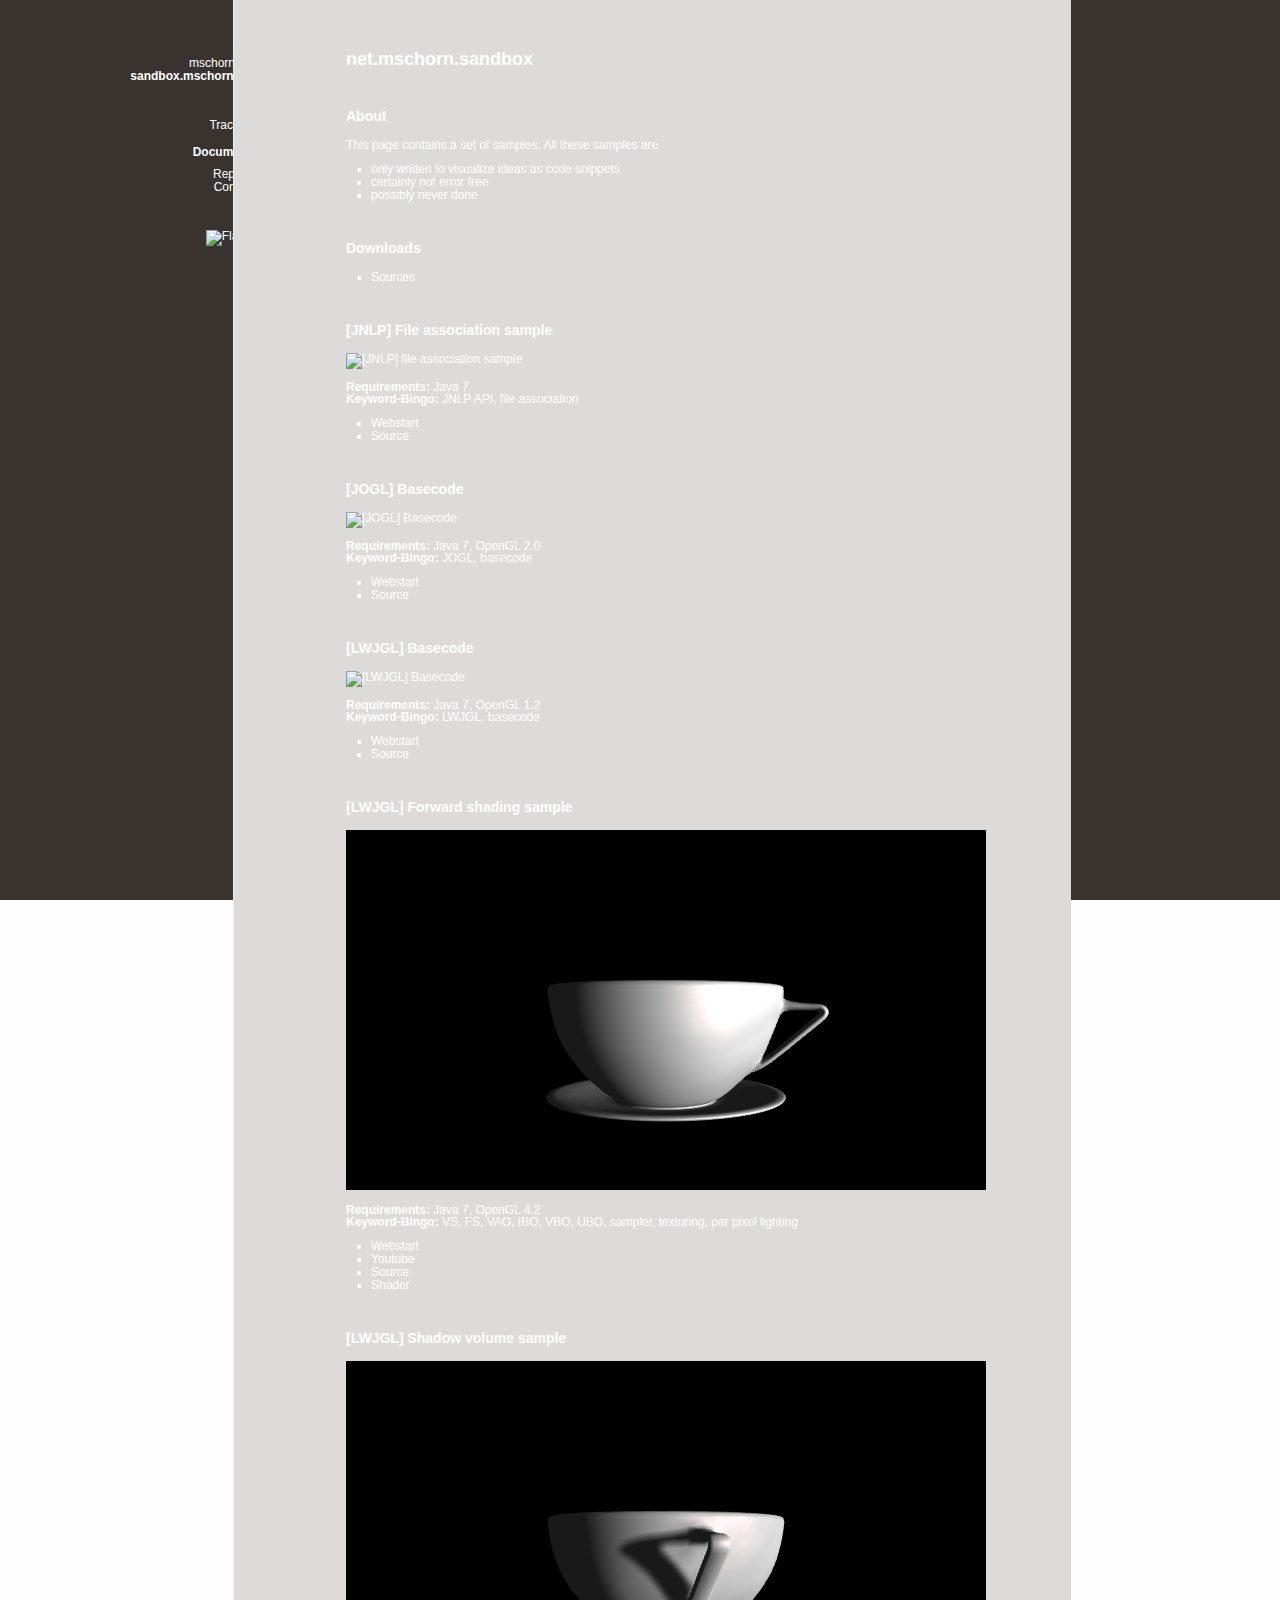
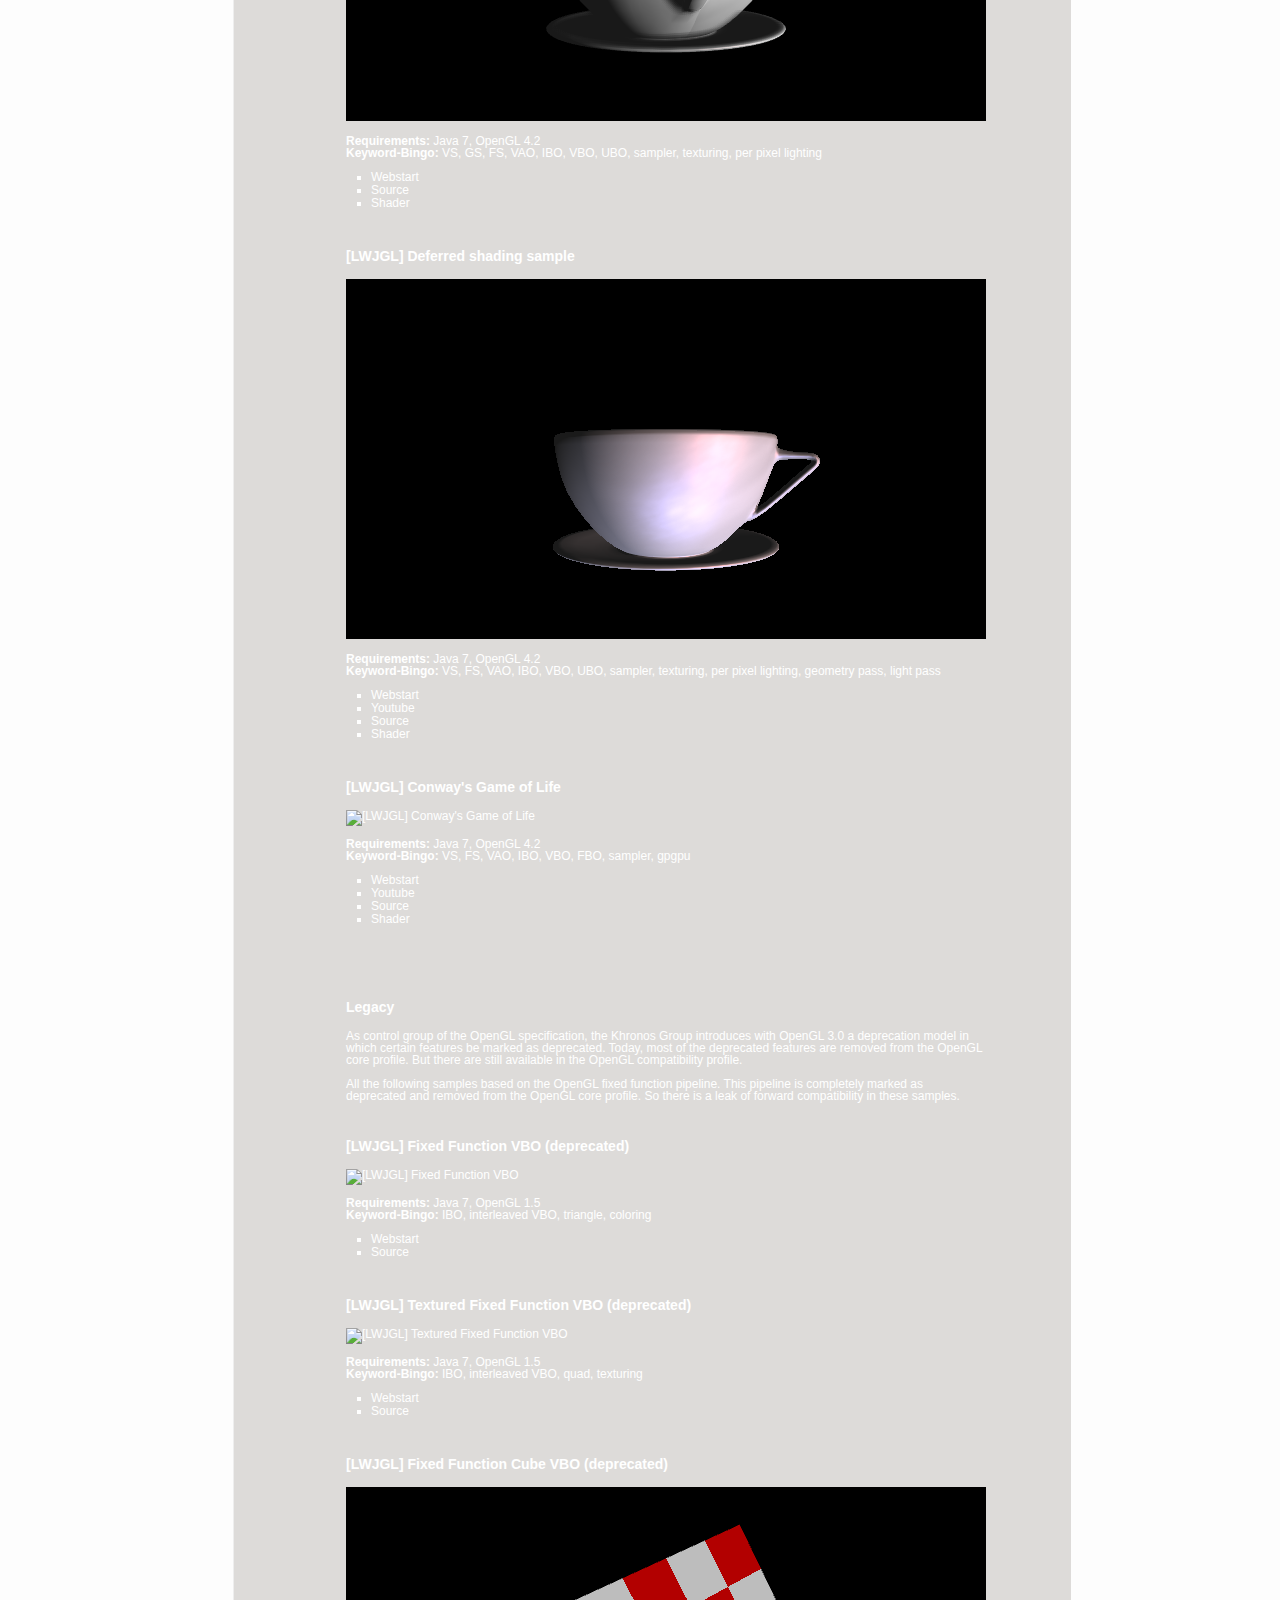
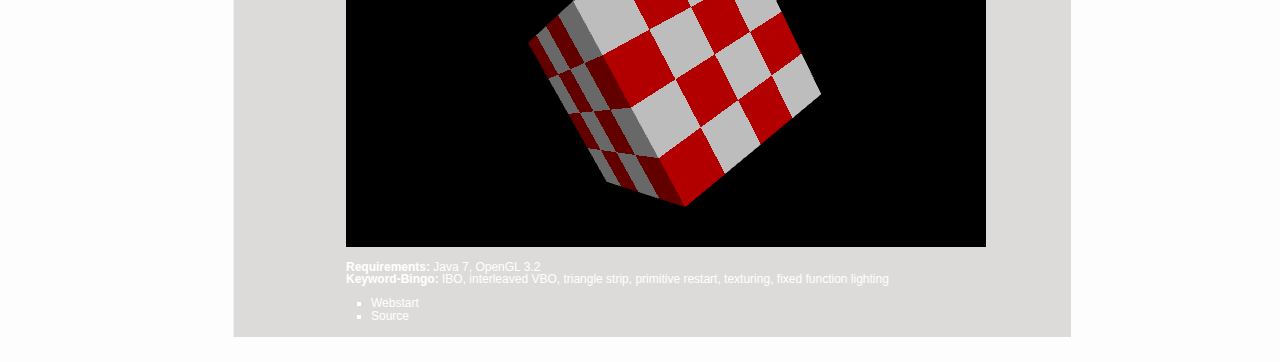
==== commit 9a6676db: "Wagon: Deploying site to repository" ====
--- a/index.html
+++ b/index.html
@@ -70,7 +70,7 @@
       <a id="flattr" href="http://flattr.com/thing/932382/sandbox-mschorn-net"><img src="./images/flattr-badge-large.png" alt="Flattr this" title="Flattr this"></a>
       </div>
       <div id="line">&nbsp;</div>
-      <div id="block"><div class="section"><h2>net.mschorn.sandbox<a name="net.mschorn.sandbox"></a></h2><div class="section"><h3>About<a name="About"></a></h3><p>This page contains a set of samples. All these samples are</p><ul><li>only written to visualize ideas as code snippets</li><li>certainly not error free</li><li>possibly never done</li></ul><div class="section"><h4>Downloads<a name="Downloads"></a></h4><ul><li><a href="./zips/sandbox-sources.zip">Sources</a></li></ul></div><div class="section"><h4>[JNLP] File association sample<a name="aJNLP_File_association_sample"></a></h4><img src="./images/jnlp/association.png" alt="[JNLP] file association sample" /><p><b>Requirements:</b> Java 7<br /><b>Keyword-Bingo:</b> JNLP API, file association</p><ul><li><a href="./jnlps/jnlp/association.jnlp">Webstart</a></li><li><a class="externalLink" href="https://github.com/mschorn/net.mschorn.sandbox/tree/master/src/main/java/net/mschorn/sandbox/jnlp/association">Source</a></li></ul></div><div class="section"><h4>[JOGL] Basecode<a name="aJOGL_Basecode"></a></h4><img src="./images/jogl/basecode/ITBasecode.png" alt="[JOGL] Basecode" /><p><b>Requirements:</b> Java 7, OpenGL 2.0<br /><b>Keyword-Bingo:</b> JOGL, basecode</p><ul><li><a href="./jnlps/jogl/basecode.jnlp">Webstart</a></li><li><a class="externalLink" href="https://github.com/mschorn/net.mschorn.sandbox/tree/master/src/main/java/net/mschorn/sandbox/jogl/basecode">Source</a></li></ul></div><div class="section"><h4>[LWJGL] Basecode<a name="aLWJGL_Basecode"></a></h4><img src="./images/lwjgl/basecode/ITBasecode.png" alt="[LWJGL] Basecode" /><p><b>Requirements:</b> Java 7, OpenGL 1.2<br /><b>Keyword-Bingo:</b> LWJGL, basecode</p><ul><li><a href="./jnlps/lwjgl/basecode.jnlp">Webstart</a></li><li><a class="externalLink" href="https://github.com/mschorn/net.mschorn.sandbox/tree/master/src/main/java/net/mschorn/sandbox/lwjgl/basecode">Source</a></li></ul></div><div class="section"><h4>[LWJGL] Forward shading sample<a name="aLWJGL_Forward_shading_sample"></a></h4><img src="./images/lwjgl/forward/samples/shading/ITForwardShading.png" alt="[LWJGL] Forward shading sample" /><p><b>Requirements:</b> Java 7, OpenGL 4.2<br /><b>Keyword-Bingo:</b> VS, FS, VAO, IBO, VBO, UBO, sampler, texturing, per pixel lighting</p><ul><li><a href="./jnlps/lwjgl/forward/forward.jnlp">Webstart</a></li><li><a class="externalLink" href="https://www.youtube.com/watch?v=pTU6_xQVCeY">Youtube</a></li><li><a class="externalLink" href="https://github.com/mschorn/net.mschorn.sandbox/tree/master/src/main/java/net/mschorn/sandbox/lwjgl/forward/samples/shading">Source</a></li></ul></div><div class="section"><h4>[LWJGL] Deferred shading sample<a name="aLWJGL_Deferred_shading_sample"></a></h4><img src="./images/lwjgl/deferred/samples/shading/ITDeferredShading.png" alt="[LWJGL] Deferred shading sample" /><p><b>Requirements:</b> Java 7, OpenGL 4.2<br /><b>Keyword-Bingo:</b> VS, FS, VAO, IBO, VBO, UBO, sampler, texturing, per pixel lighting, geometry pass, light pass </p><ul><li><a href="./jnlps/lwjgl/deferred/deferred.jnlp">Webstart</a></li><li><a class="externalLink" href="https://www.youtube.com/watch?v=SZigctCVqBs">Youtube</a></li><li><a class="externalLink" href="https://github.com/mschorn/net.mschorn.sandbox/tree/master/src/main/java/net/mschorn/sandbox/lwjgl/deferred/samples/shading">Source</a></li></ul></div><div class="section"><h4>[LWJGL] Conway's Game of Life<a name="aLWJGL_Conways_Game_of_Life"></a></h4><img src="./images/lwjgl/gpgpu/samples/conway/ITConway.png" alt="[LWJGL] Conway's Game of Life" /><p><b>Requirements:</b> Java 7, OpenGL 4.2<br /><b>Keyword-Bingo:</b> VS, FS, VAO, IBO, VBO, FBO, sampler, gpgpu</p><ul><li><a href="./jnlps/lwjgl/gpgpu/conway.jnlp">Webstart</a></li><li><a class="externalLink" href="https://www.youtube.com/watch?v=pkvoQ9Nxpg4">Youtube</a></li><li><a class="externalLink" href="https://github.com/mschorn/net.mschorn.sandbox/tree/master/src/main/java/net/mschorn/sandbox/lwjgl/gpgpu/samples/conway">Source</a><hr /><hr /></li></ul></div></div><div class="section"><h3>Legacy<a name="Legacy"></a></h3><p>As control group of the OpenGL specification, the Khronos Group introduces with OpenGL 3.0 a deprecation model in which certain features be marked as deprecated. Today, most of the deprecated features are removed from the OpenGL core profile. But there are still available in the OpenGL compatibility profile.</p><p>All the following samples based on the OpenGL fixed function pipeline. This pipeline is completely marked as deprecated and removed from the OpenGL core profile. So there is a leak of forward compatibility in these samples.</p><div class="section"><h4>[LWJGL] Fixed Function VBO (deprecated)<a name="aLWJGL_Fixed_Function_VBO_deprecated"></a></h4><img src="./images/lwjgl/deprecated/samples/vbo/ITSimpleVBO.png" alt="[LWJGL] Fixed Function VBO" /><p><b>Requirements:</b> Java 7, OpenGL 1.5<br /><b>Keyword-Bingo:</b> IBO, interleaved VBO, triangle, coloring</p><ul><li><a href="./jnlps/lwjgl/deprecated/simplevbo.jnlp">Webstart</a></li><li><a class="externalLink" href="https://github.com/mschorn/net.mschorn.sandbox/tree/master/src/main/java/net/mschorn/sandbox/lwjgl/deprecated/samples/vbo">Source</a></li></ul></div><div class="section"><h4>[LWJGL] Textured Fixed Function VBO (deprecated)<a name="aLWJGL_Textured_Fixed_Function_VBO_deprecated"></a></h4><img src="./images/lwjgl/deprecated/samples/texture/ITTexturedVBO.png" alt="[LWJGL] Textured Fixed Function VBO" /><p><b>Requirements:</b> Java 7, OpenGL 1.5<br /><b>Keyword-Bingo:</b> IBO, interleaved VBO, quad, texturing</p><ul><li><a href="./jnlps/lwjgl/deprecated/texturedvbo.jnlp">Webstart</a></li><li><a class="externalLink" href="https://github.com/mschorn/net.mschorn.sandbox/tree/master/src/main/java/net/mschorn/sandbox/lwjgl/deprecated/samples/texture">Source</a></li></ul></div><div class="section"><h4>[LWJGL] Fixed Function Cube VBO (deprecated)<a name="aLWJGL_Fixed_Function_Cube_VBO_deprecated"></a></h4><img src="./images/lwjgl/deprecated/samples/cube/ITCubeVBO.png" alt="[LWJGL] Fixed Function Cube VBO" /><p><b>Requirements:</b> Java 7, OpenGL 3.2<br /><b>Keyword-Bingo:</b> IBO, interleaved VBO, triangle strip, primitive restart, texturing, fixed function lighting</p><ul><li><a href="./jnlps/lwjgl/deprecated/cubevbo.jnlp">Webstart</a></li><li><a class="externalLink" href="https://github.com/mschorn/net.mschorn.sandbox/tree/master/src/main/java/net/mschorn/sandbox/lwjgl/deprecated/samples/cube">Source</a> </li></ul></div></div></div></div>
+      <div id="block"><div class="section"><h2>net.mschorn.sandbox<a name="net.mschorn.sandbox"></a></h2><div class="section"><h3>About<a name="About"></a></h3><p>This page contains a set of samples. All these samples are</p><ul><li>only written to visualize ideas as code snippets</li><li>certainly not error free</li><li>possibly never done</li></ul><div class="section"><h4>Downloads<a name="Downloads"></a></h4><ul><li><a href="./zips/sandbox-sources.zip">Sources</a></li></ul></div><div class="section"><h4>[JNLP] File association sample<a name="aJNLP_File_association_sample"></a></h4><img src="./images/jnlp/association.png" alt="[JNLP] file association sample" /><p><b>Requirements:</b> Java 7<br /><b>Keyword-Bingo:</b> JNLP API, file association</p><ul><li><a href="./jnlps/jnlp/association.jnlp">Webstart</a></li><li><a class="externalLink" href="https://github.com/mschorn/net.mschorn.sandbox/tree/master/src/main/java/net/mschorn/sandbox/jnlp/association">Source</a></li></ul></div><div class="section"><h4>[JOGL] Basecode<a name="aJOGL_Basecode"></a></h4><img src="./images/jogl/basecode/ITBasecode.png" alt="[JOGL] Basecode" /><p><b>Requirements:</b> Java 7, OpenGL 2.0<br /><b>Keyword-Bingo:</b> JOGL, basecode</p><ul><li><a href="./jnlps/jogl/basecode.jnlp">Webstart</a></li><li><a class="externalLink" href="https://github.com/mschorn/net.mschorn.sandbox/tree/master/src/main/java/net/mschorn/sandbox/jogl/basecode">Source</a></li></ul></div><div class="section"><h4>[LWJGL] Basecode<a name="aLWJGL_Basecode"></a></h4><img src="./images/lwjgl/basecode/ITBasecode.png" alt="[LWJGL] Basecode" /><p><b>Requirements:</b> Java 7, OpenGL 1.2<br /><b>Keyword-Bingo:</b> LWJGL, basecode</p><ul><li><a href="./jnlps/lwjgl/basecode.jnlp">Webstart</a></li><li><a class="externalLink" href="https://github.com/mschorn/net.mschorn.sandbox/tree/master/src/main/java/net/mschorn/sandbox/lwjgl/basecode">Source</a></li></ul></div><div class="section"><h4>[LWJGL] Forward shading sample<a name="aLWJGL_Forward_shading_sample"></a></h4><img src="./images/lwjgl/forward/samples/shading/ITForwardShading.png" alt="[LWJGL] Forward shading sample" /><p><b>Requirements:</b> Java 7, OpenGL 4.2<br /><b>Keyword-Bingo:</b> VS, FS, VAO, IBO, VBO, UBO, sampler, texturing, per pixel lighting</p><ul><li><a href="./jnlps/lwjgl/forward/forward.jnlp">Webstart</a></li><li><a class="externalLink" href="https://www.youtube.com/watch?v=pTU6_xQVCeY">Youtube</a></li><li><a class="externalLink" href="https://github.com/mschorn/net.mschorn.sandbox/tree/master/src/main/java/net/mschorn/sandbox/lwjgl/forward/samples/shading">Source</a></li><li><a class="externalLink" href="https://github.com/mschorn/net.mschorn.sandbox/tree/master/src/main/resources/net/mschorn/sandbox/lwjgl/forward/samples/shading">Shader</a></li></ul></div><div class="section"><h4>[LWJGL] Shadow volume sample<a name="aLWJGL_Shadow_volume_sample"></a></h4><img src="./images/lwjgl/forward/samples/shadow/ITShadowVolume.png" alt="[LWJGL] Shadow volume sample" /><p><b>Requirements:</b> Java 7, OpenGL 4.2<br /><b>Keyword-Bingo:</b> VS, GS, FS, VAO, IBO, VBO, UBO, sampler, texturing, per pixel lighting</p><ul><li><a href="./jnlps/lwjgl/forward/shadow.jnlp">Webstart</a></li><li><a class="externalLink" href="https://github.com/mschorn/net.mschorn.sandbox/tree/master/src/main/java/net/mschorn/sandbox/lwjgl/forward/samples/shadow">Source</a></li><li><a class="externalLink" href="https://github.com/mschorn/net.mschorn.sandbox/tree/master/src/main/resources/net/mschorn/sandbox/lwjgl/forward/samples/shadow">Shader</a></li></ul></div><div class="section"><h4>[LWJGL] Deferred shading sample<a name="aLWJGL_Deferred_shading_sample"></a></h4><img src="./images/lwjgl/deferred/samples/shading/ITDeferredShading.png" alt="[LWJGL] Deferred shading sample" /><p><b>Requirements:</b> Java 7, OpenGL 4.2<br /><b>Keyword-Bingo:</b> VS, FS, VAO, IBO, VBO, UBO, sampler, texturing, per pixel lighting, geometry pass, light pass </p><ul><li><a href="./jnlps/lwjgl/deferred/deferred.jnlp">Webstart</a></li><li><a class="externalLink" href="https://www.youtube.com/watch?v=SZigctCVqBs">Youtube</a></li><li><a class="externalLink" href="https://github.com/mschorn/net.mschorn.sandbox/tree/master/src/main/java/net/mschorn/sandbox/lwjgl/deferred/samples/shading">Source</a></li><li><a class="externalLink" href="https://github.com/mschorn/net.mschorn.sandbox/tree/master/src/main/resources/net/mschorn/sandbox/lwjgl/deferred/samples/shading">Shader</a></li></ul></div><div class="section"><h4>[LWJGL] Conway's Game of Life<a name="aLWJGL_Conways_Game_of_Life"></a></h4><img src="./images/lwjgl/gpgpu/samples/conway/ITConway.png" alt="[LWJGL] Conway's Game of Life" /><p><b>Requirements:</b> Java 7, OpenGL 4.2<br /><b>Keyword-Bingo:</b> VS, FS, VAO, IBO, VBO, FBO, sampler, gpgpu</p><ul><li><a href="./jnlps/lwjgl/gpgpu/conway.jnlp">Webstart</a></li><li><a class="externalLink" href="https://www.youtube.com/watch?v=pkvoQ9Nxpg4">Youtube</a></li><li><a class="externalLink" href="https://github.com/mschorn/net.mschorn.sandbox/tree/master/src/main/java/net/mschorn/sandbox/lwjgl/gpgpu/samples/conway">Source</a></li><li><a class="externalLink" href="https://github.com/mschorn/net.mschorn.sandbox/tree/master/src/main/resources/net/mschorn/sandbox/lwjgl/gpgpu/samples/conway">Shader</a><hr /><hr /></li></ul></div></div><div class="section"><h3>Legacy<a name="Legacy"></a></h3><p>As control group of the OpenGL specification, the Khronos Group introduces with OpenGL 3.0 a deprecation model in which certain features be marked as deprecated. Today, most of the deprecated features are removed from the OpenGL core profile. But there are still available in the OpenGL compatibility profile.</p><p>All the following samples based on the OpenGL fixed function pipeline. This pipeline is completely marked as deprecated and removed from the OpenGL core profile. So there is a leak of forward compatibility in these samples.</p><div class="section"><h4>[LWJGL] Fixed Function VBO (deprecated)<a name="aLWJGL_Fixed_Function_VBO_deprecated"></a></h4><img src="./images/lwjgl/deprecated/samples/vbo/ITSimpleVBO.png" alt="[LWJGL] Fixed Function VBO" /><p><b>Requirements:</b> Java 7, OpenGL 1.5<br /><b>Keyword-Bingo:</b> IBO, interleaved VBO, triangle, coloring</p><ul><li><a href="./jnlps/lwjgl/deprecated/simplevbo.jnlp">Webstart</a></li><li><a class="externalLink" href="https://github.com/mschorn/net.mschorn.sandbox/tree/master/src/main/java/net/mschorn/sandbox/lwjgl/deprecated/samples/vbo">Source</a></li></ul></div><div class="section"><h4>[LWJGL] Textured Fixed Function VBO (deprecated)<a name="aLWJGL_Textured_Fixed_Function_VBO_deprecated"></a></h4><img src="./images/lwjgl/deprecated/samples/texture/ITTexturedVBO.png" alt="[LWJGL] Textured Fixed Function VBO" /><p><b>Requirements:</b> Java 7, OpenGL 1.5<br /><b>Keyword-Bingo:</b> IBO, interleaved VBO, quad, texturing</p><ul><li><a href="./jnlps/lwjgl/deprecated/texturedvbo.jnlp">Webstart</a></li><li><a class="externalLink" href="https://github.com/mschorn/net.mschorn.sandbox/tree/master/src/main/java/net/mschorn/sandbox/lwjgl/deprecated/samples/texture">Source</a></li></ul></div><div class="section"><h4>[LWJGL] Fixed Function Cube VBO (deprecated)<a name="aLWJGL_Fixed_Function_Cube_VBO_deprecated"></a></h4><img src="./images/lwjgl/deprecated/samples/cube/ITCubeVBO.png" alt="[LWJGL] Fixed Function Cube VBO" /><p><b>Requirements:</b> Java 7, OpenGL 3.2<br /><b>Keyword-Bingo:</b> IBO, interleaved VBO, triangle strip, primitive restart, texturing, fixed function lighting</p><ul><li><a href="./jnlps/lwjgl/deprecated/cubevbo.jnlp">Webstart</a></li><li><a class="externalLink" href="https://github.com/mschorn/net.mschorn.sandbox/tree/master/src/main/java/net/mschorn/sandbox/lwjgl/deprecated/samples/cube">Source</a> </li></ul></div></div></div></div>
     </div>
   </body>
 </html>
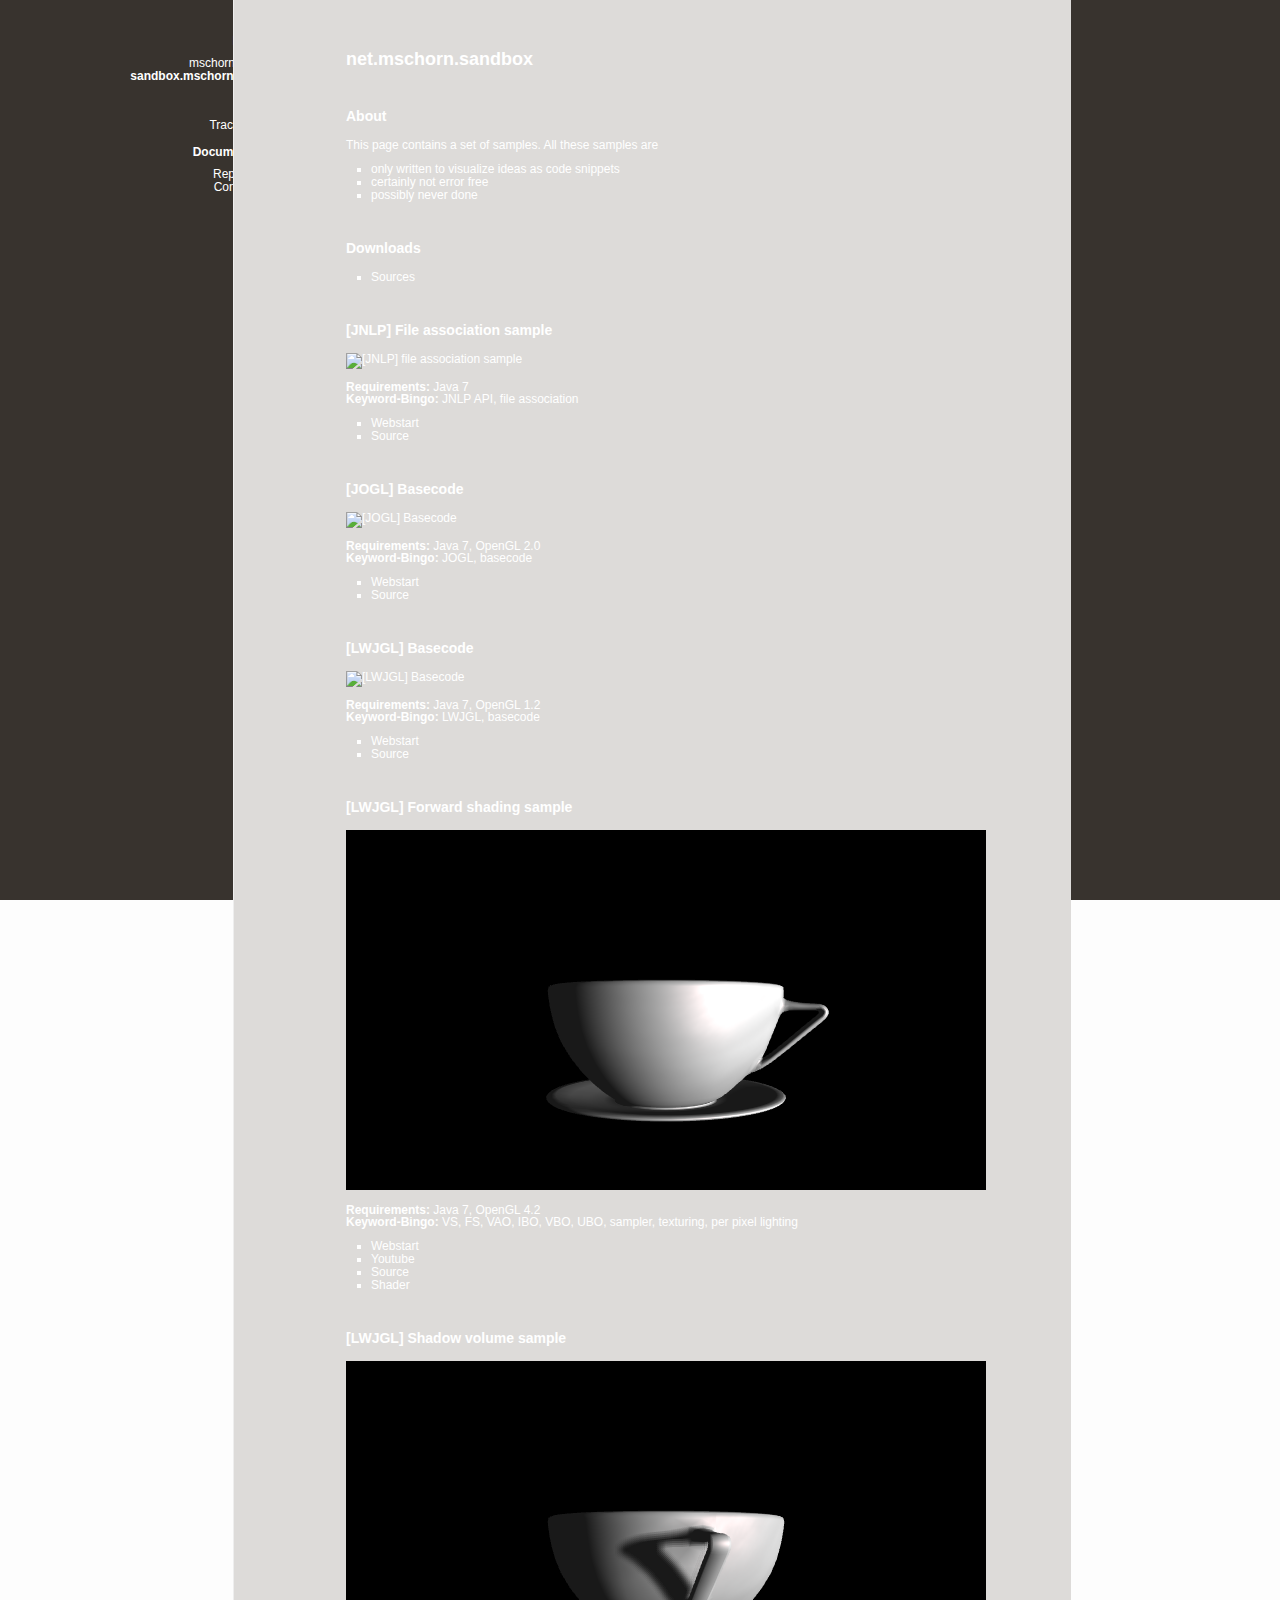
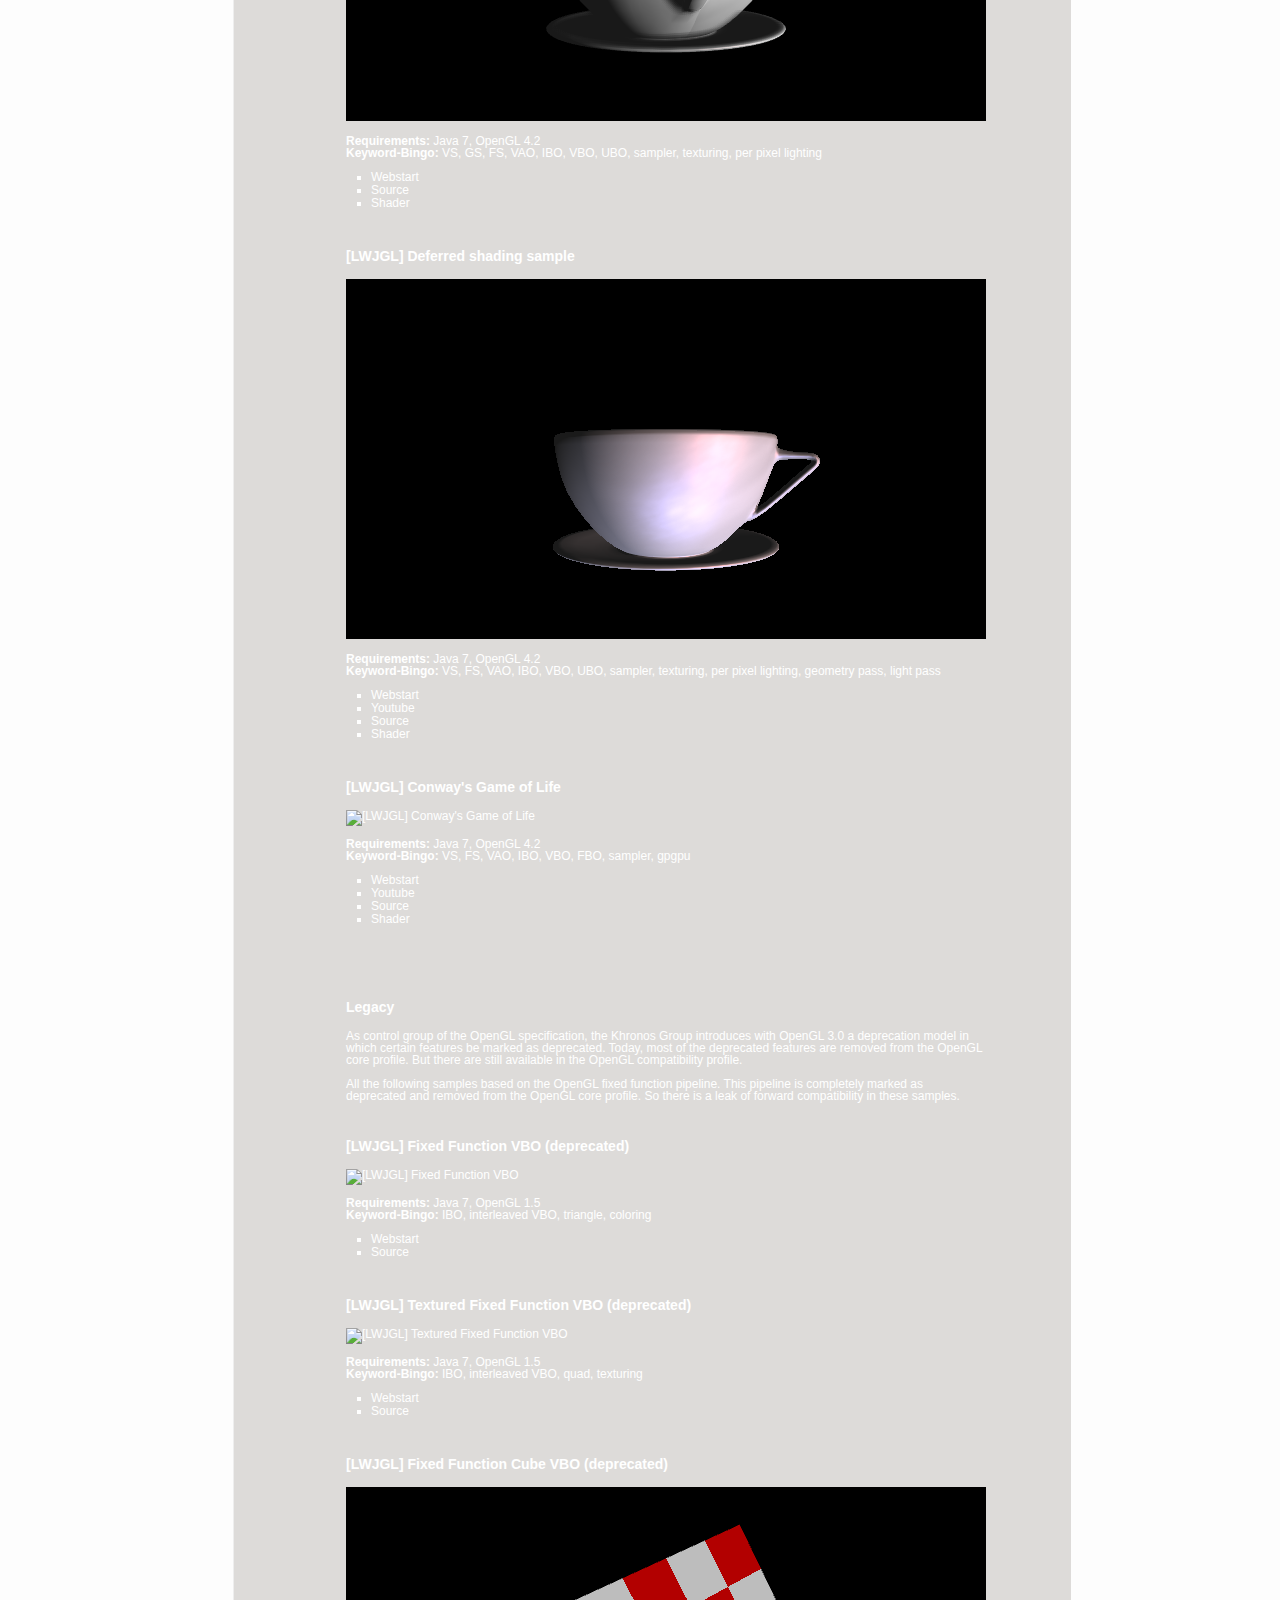
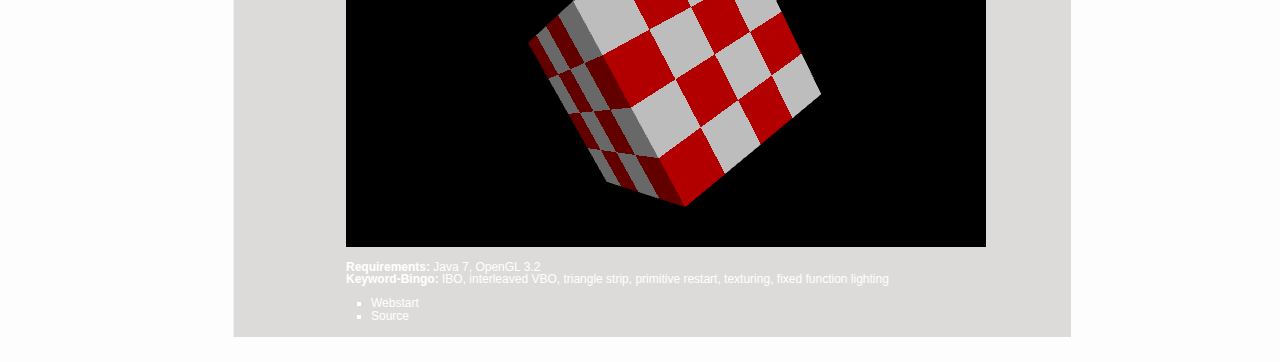
==== commit dda0a5b5: "Wagon: Deploying site to repository" ====
--- a/index.html
+++ b/index.html
@@ -66,9 +66,7 @@
                 <a href="contact.html" title="Contact">Contact</a>
       </li>
           </ul>
-                  <h5>Donate</h5>
-      <a id="flattr" href="http://flattr.com/thing/932382/sandbox-mschorn-net"><img src="./images/flattr-badge-large.png" alt="Flattr this" title="Flattr this"></a>
-      </div>
+        </div>
       <div id="line">&nbsp;</div>
       <div id="block"><div class="section"><h2>net.mschorn.sandbox<a name="net.mschorn.sandbox"></a></h2><div class="section"><h3>About<a name="About"></a></h3><p>This page contains a set of samples. All these samples are</p><ul><li>only written to visualize ideas as code snippets</li><li>certainly not error free</li><li>possibly never done</li></ul><div class="section"><h4>Downloads<a name="Downloads"></a></h4><ul><li><a href="./zips/sandbox-sources.zip">Sources</a></li></ul></div><div class="section"><h4>[JNLP] File association sample<a name="aJNLP_File_association_sample"></a></h4><img src="./images/jnlp/association.png" alt="[JNLP] file association sample" /><p><b>Requirements:</b> Java 7<br /><b>Keyword-Bingo:</b> JNLP API, file association</p><ul><li><a href="./jnlps/jnlp/association.jnlp">Webstart</a></li><li><a class="externalLink" href="https://github.com/mschorn/net.mschorn.sandbox/tree/master/src/main/java/net/mschorn/sandbox/jnlp/association">Source</a></li></ul></div><div class="section"><h4>[JOGL] Basecode<a name="aJOGL_Basecode"></a></h4><img src="./images/jogl/basecode/ITBasecode.png" alt="[JOGL] Basecode" /><p><b>Requirements:</b> Java 7, OpenGL 2.0<br /><b>Keyword-Bingo:</b> JOGL, basecode</p><ul><li><a href="./jnlps/jogl/basecode.jnlp">Webstart</a></li><li><a class="externalLink" href="https://github.com/mschorn/net.mschorn.sandbox/tree/master/src/main/java/net/mschorn/sandbox/jogl/basecode">Source</a></li></ul></div><div class="section"><h4>[LWJGL] Basecode<a name="aLWJGL_Basecode"></a></h4><img src="./images/lwjgl/basecode/ITBasecode.png" alt="[LWJGL] Basecode" /><p><b>Requirements:</b> Java 7, OpenGL 1.2<br /><b>Keyword-Bingo:</b> LWJGL, basecode</p><ul><li><a href="./jnlps/lwjgl/basecode.jnlp">Webstart</a></li><li><a class="externalLink" href="https://github.com/mschorn/net.mschorn.sandbox/tree/master/src/main/java/net/mschorn/sandbox/lwjgl/basecode">Source</a></li></ul></div><div class="section"><h4>[LWJGL] Forward shading sample<a name="aLWJGL_Forward_shading_sample"></a></h4><img src="./images/lwjgl/forward/samples/shading/ITForwardShading.png" alt="[LWJGL] Forward shading sample" /><p><b>Requirements:</b> Java 7, OpenGL 4.2<br /><b>Keyword-Bingo:</b> VS, FS, VAO, IBO, VBO, UBO, sampler, texturing, per pixel lighting</p><ul><li><a href="./jnlps/lwjgl/forward/forward.jnlp">Webstart</a></li><li><a class="externalLink" href="https://www.youtube.com/watch?v=pTU6_xQVCeY">Youtube</a></li><li><a class="externalLink" href="https://github.com/mschorn/net.mschorn.sandbox/tree/master/src/main/java/net/mschorn/sandbox/lwjgl/forward/samples/shading">Source</a></li><li><a class="externalLink" href="https://github.com/mschorn/net.mschorn.sandbox/tree/master/src/main/resources/net/mschorn/sandbox/lwjgl/forward/samples/shading">Shader</a></li></ul></div><div class="section"><h4>[LWJGL] Shadow volume sample<a name="aLWJGL_Shadow_volume_sample"></a></h4><img src="./images/lwjgl/forward/samples/shadow/ITShadowVolume.png" alt="[LWJGL] Shadow volume sample" /><p><b>Requirements:</b> Java 7, OpenGL 4.2<br /><b>Keyword-Bingo:</b> VS, GS, FS, VAO, IBO, VBO, UBO, sampler, texturing, per pixel lighting</p><ul><li><a href="./jnlps/lwjgl/forward/shadow.jnlp">Webstart</a></li><li><a class="externalLink" href="https://github.com/mschorn/net.mschorn.sandbox/tree/master/src/main/java/net/mschorn/sandbox/lwjgl/forward/samples/shadow">Source</a></li><li><a class="externalLink" href="https://github.com/mschorn/net.mschorn.sandbox/tree/master/src/main/resources/net/mschorn/sandbox/lwjgl/forward/samples/shadow">Shader</a></li></ul></div><div class="section"><h4>[LWJGL] Deferred shading sample<a name="aLWJGL_Deferred_shading_sample"></a></h4><img src="./images/lwjgl/deferred/samples/shading/ITDeferredShading.png" alt="[LWJGL] Deferred shading sample" /><p><b>Requirements:</b> Java 7, OpenGL 4.2<br /><b>Keyword-Bingo:</b> VS, FS, VAO, IBO, VBO, UBO, sampler, texturing, per pixel lighting, geometry pass, light pass </p><ul><li><a href="./jnlps/lwjgl/deferred/deferred.jnlp">Webstart</a></li><li><a class="externalLink" href="https://www.youtube.com/watch?v=SZigctCVqBs">Youtube</a></li><li><a class="externalLink" href="https://github.com/mschorn/net.mschorn.sandbox/tree/master/src/main/java/net/mschorn/sandbox/lwjgl/deferred/samples/shading">Source</a></li><li><a class="externalLink" href="https://github.com/mschorn/net.mschorn.sandbox/tree/master/src/main/resources/net/mschorn/sandbox/lwjgl/deferred/samples/shading">Shader</a></li></ul></div><div class="section"><h4>[LWJGL] Conway's Game of Life<a name="aLWJGL_Conways_Game_of_Life"></a></h4><img src="./images/lwjgl/gpgpu/samples/conway/ITConway.png" alt="[LWJGL] Conway's Game of Life" /><p><b>Requirements:</b> Java 7, OpenGL 4.2<br /><b>Keyword-Bingo:</b> VS, FS, VAO, IBO, VBO, FBO, sampler, gpgpu</p><ul><li><a href="./jnlps/lwjgl/gpgpu/conway.jnlp">Webstart</a></li><li><a class="externalLink" href="https://www.youtube.com/watch?v=pkvoQ9Nxpg4">Youtube</a></li><li><a class="externalLink" href="https://github.com/mschorn/net.mschorn.sandbox/tree/master/src/main/java/net/mschorn/sandbox/lwjgl/gpgpu/samples/conway">Source</a></li><li><a class="externalLink" href="https://github.com/mschorn/net.mschorn.sandbox/tree/master/src/main/resources/net/mschorn/sandbox/lwjgl/gpgpu/samples/conway">Shader</a><hr /><hr /></li></ul></div></div><div class="section"><h3>Legacy<a name="Legacy"></a></h3><p>As control group of the OpenGL specification, the Khronos Group introduces with OpenGL 3.0 a deprecation model in which certain features be marked as deprecated. Today, most of the deprecated features are removed from the OpenGL core profile. But there are still available in the OpenGL compatibility profile.</p><p>All the following samples based on the OpenGL fixed function pipeline. This pipeline is completely marked as deprecated and removed from the OpenGL core profile. So there is a leak of forward compatibility in these samples.</p><div class="section"><h4>[LWJGL] Fixed Function VBO (deprecated)<a name="aLWJGL_Fixed_Function_VBO_deprecated"></a></h4><img src="./images/lwjgl/deprecated/samples/vbo/ITSimpleVBO.png" alt="[LWJGL] Fixed Function VBO" /><p><b>Requirements:</b> Java 7, OpenGL 1.5<br /><b>Keyword-Bingo:</b> IBO, interleaved VBO, triangle, coloring</p><ul><li><a href="./jnlps/lwjgl/deprecated/simplevbo.jnlp">Webstart</a></li><li><a class="externalLink" href="https://github.com/mschorn/net.mschorn.sandbox/tree/master/src/main/java/net/mschorn/sandbox/lwjgl/deprecated/samples/vbo">Source</a></li></ul></div><div class="section"><h4>[LWJGL] Textured Fixed Function VBO (deprecated)<a name="aLWJGL_Textured_Fixed_Function_VBO_deprecated"></a></h4><img src="./images/lwjgl/deprecated/samples/texture/ITTexturedVBO.png" alt="[LWJGL] Textured Fixed Function VBO" /><p><b>Requirements:</b> Java 7, OpenGL 1.5<br /><b>Keyword-Bingo:</b> IBO, interleaved VBO, quad, texturing</p><ul><li><a href="./jnlps/lwjgl/deprecated/texturedvbo.jnlp">Webstart</a></li><li><a class="externalLink" href="https://github.com/mschorn/net.mschorn.sandbox/tree/master/src/main/java/net/mschorn/sandbox/lwjgl/deprecated/samples/texture">Source</a></li></ul></div><div class="section"><h4>[LWJGL] Fixed Function Cube VBO (deprecated)<a name="aLWJGL_Fixed_Function_Cube_VBO_deprecated"></a></h4><img src="./images/lwjgl/deprecated/samples/cube/ITCubeVBO.png" alt="[LWJGL] Fixed Function Cube VBO" /><p><b>Requirements:</b> Java 7, OpenGL 3.2<br /><b>Keyword-Bingo:</b> IBO, interleaved VBO, triangle strip, primitive restart, texturing, fixed function lighting</p><ul><li><a href="./jnlps/lwjgl/deprecated/cubevbo.jnlp">Webstart</a></li><li><a class="externalLink" href="https://github.com/mschorn/net.mschorn.sandbox/tree/master/src/main/java/net/mschorn/sandbox/lwjgl/deprecated/samples/cube">Source</a> </li></ul></div></div></div></div>
     </div>
